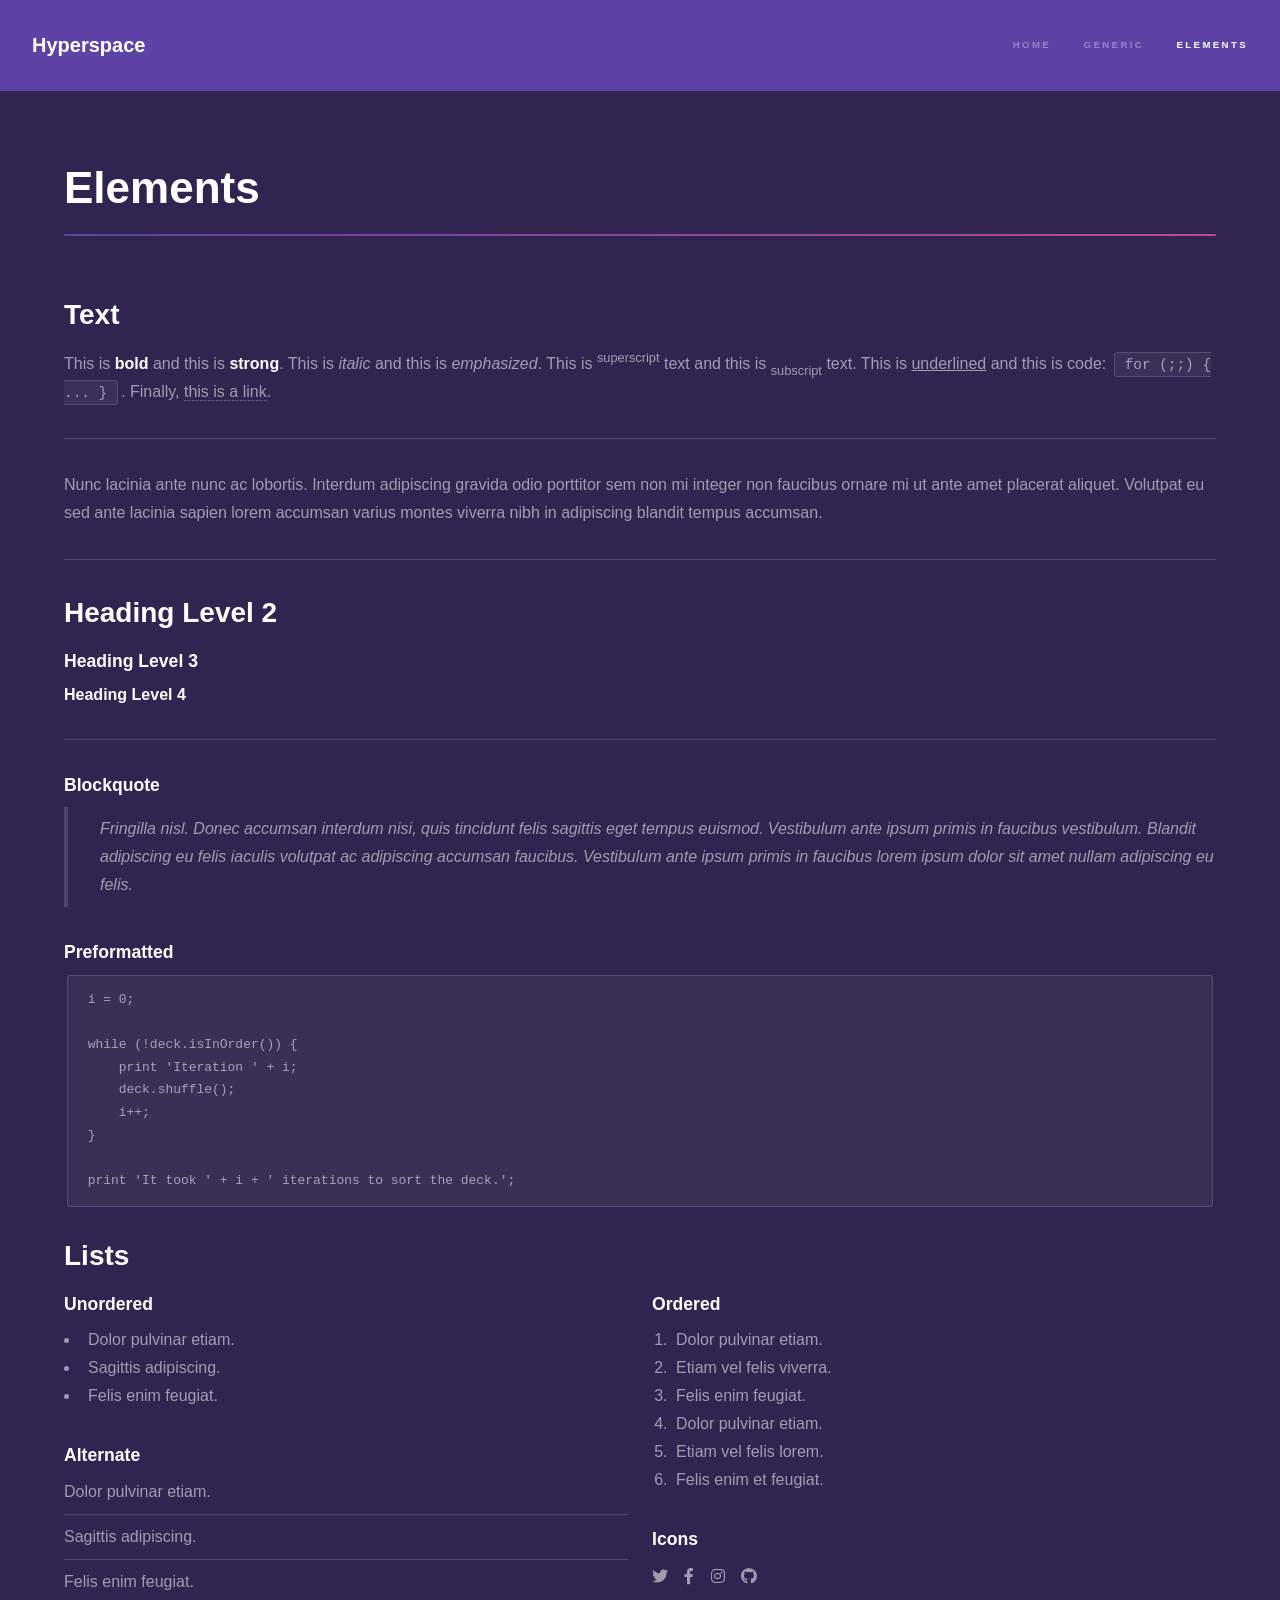
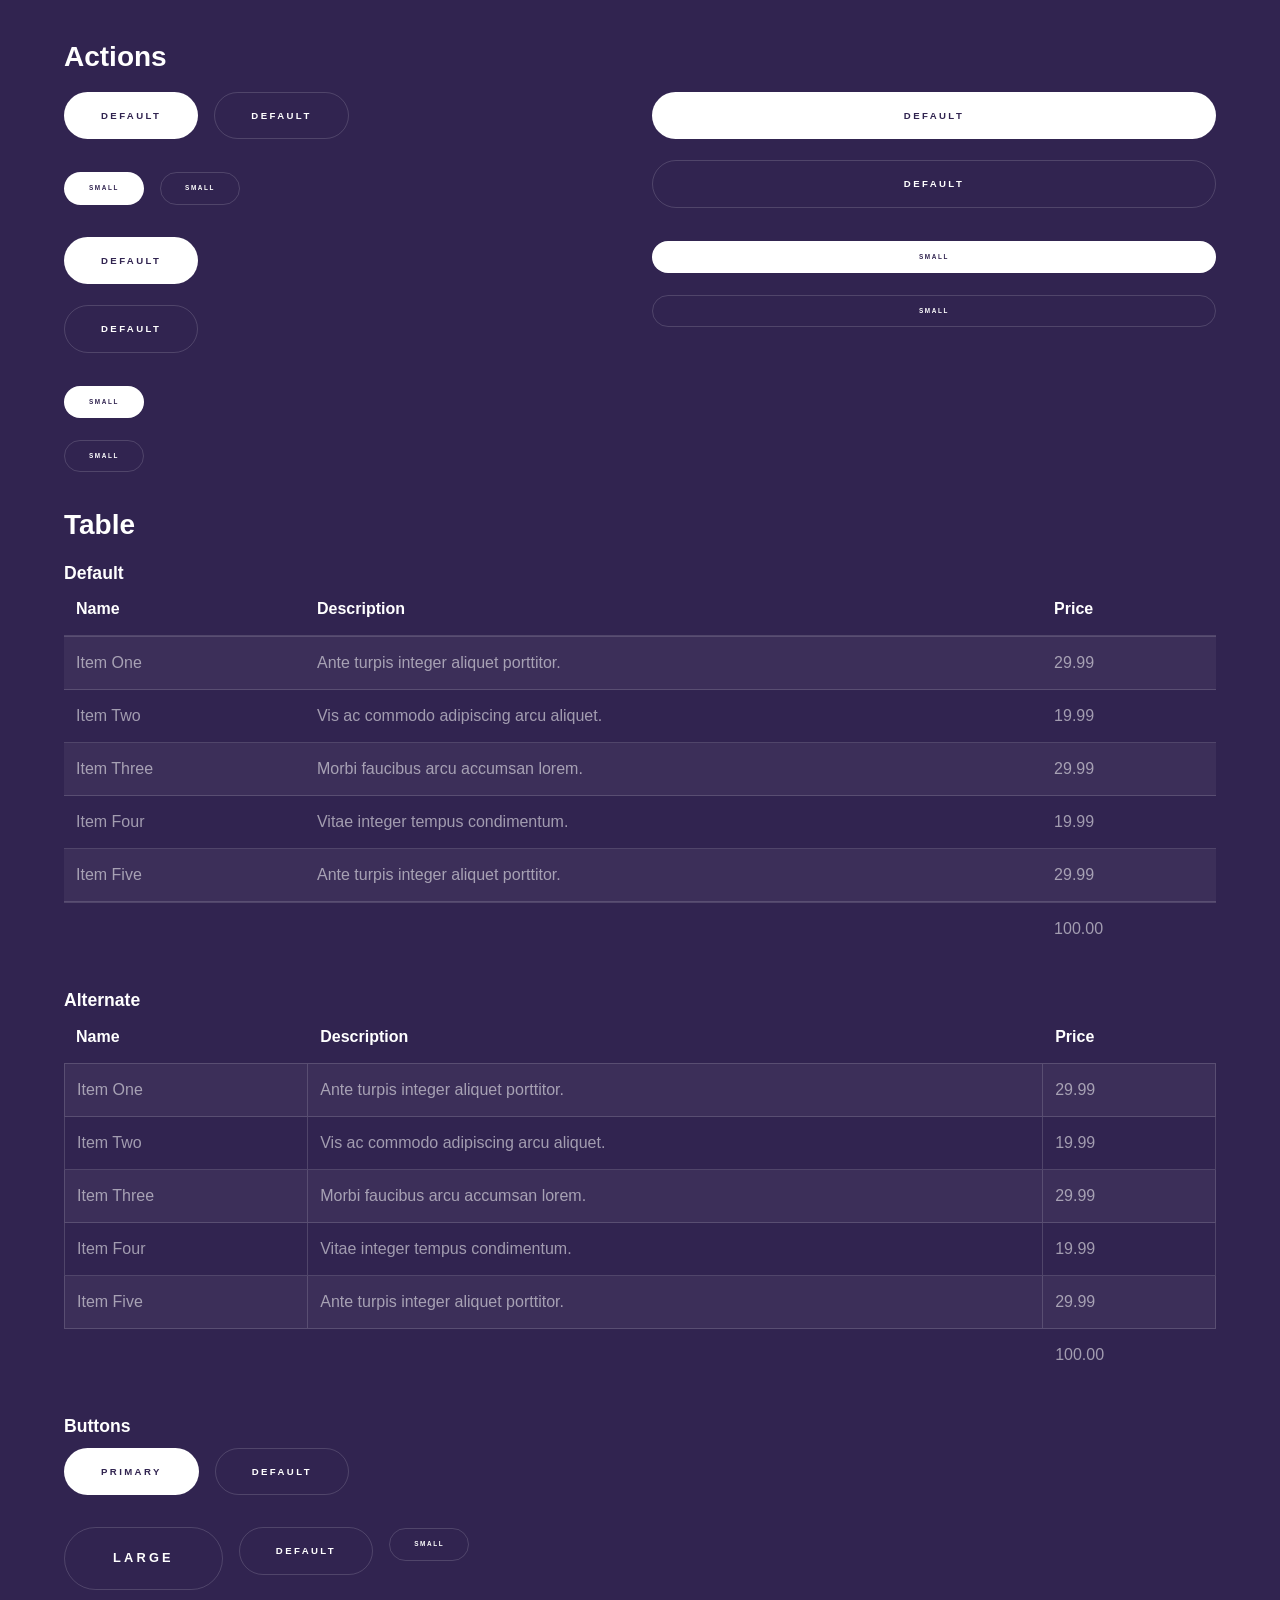
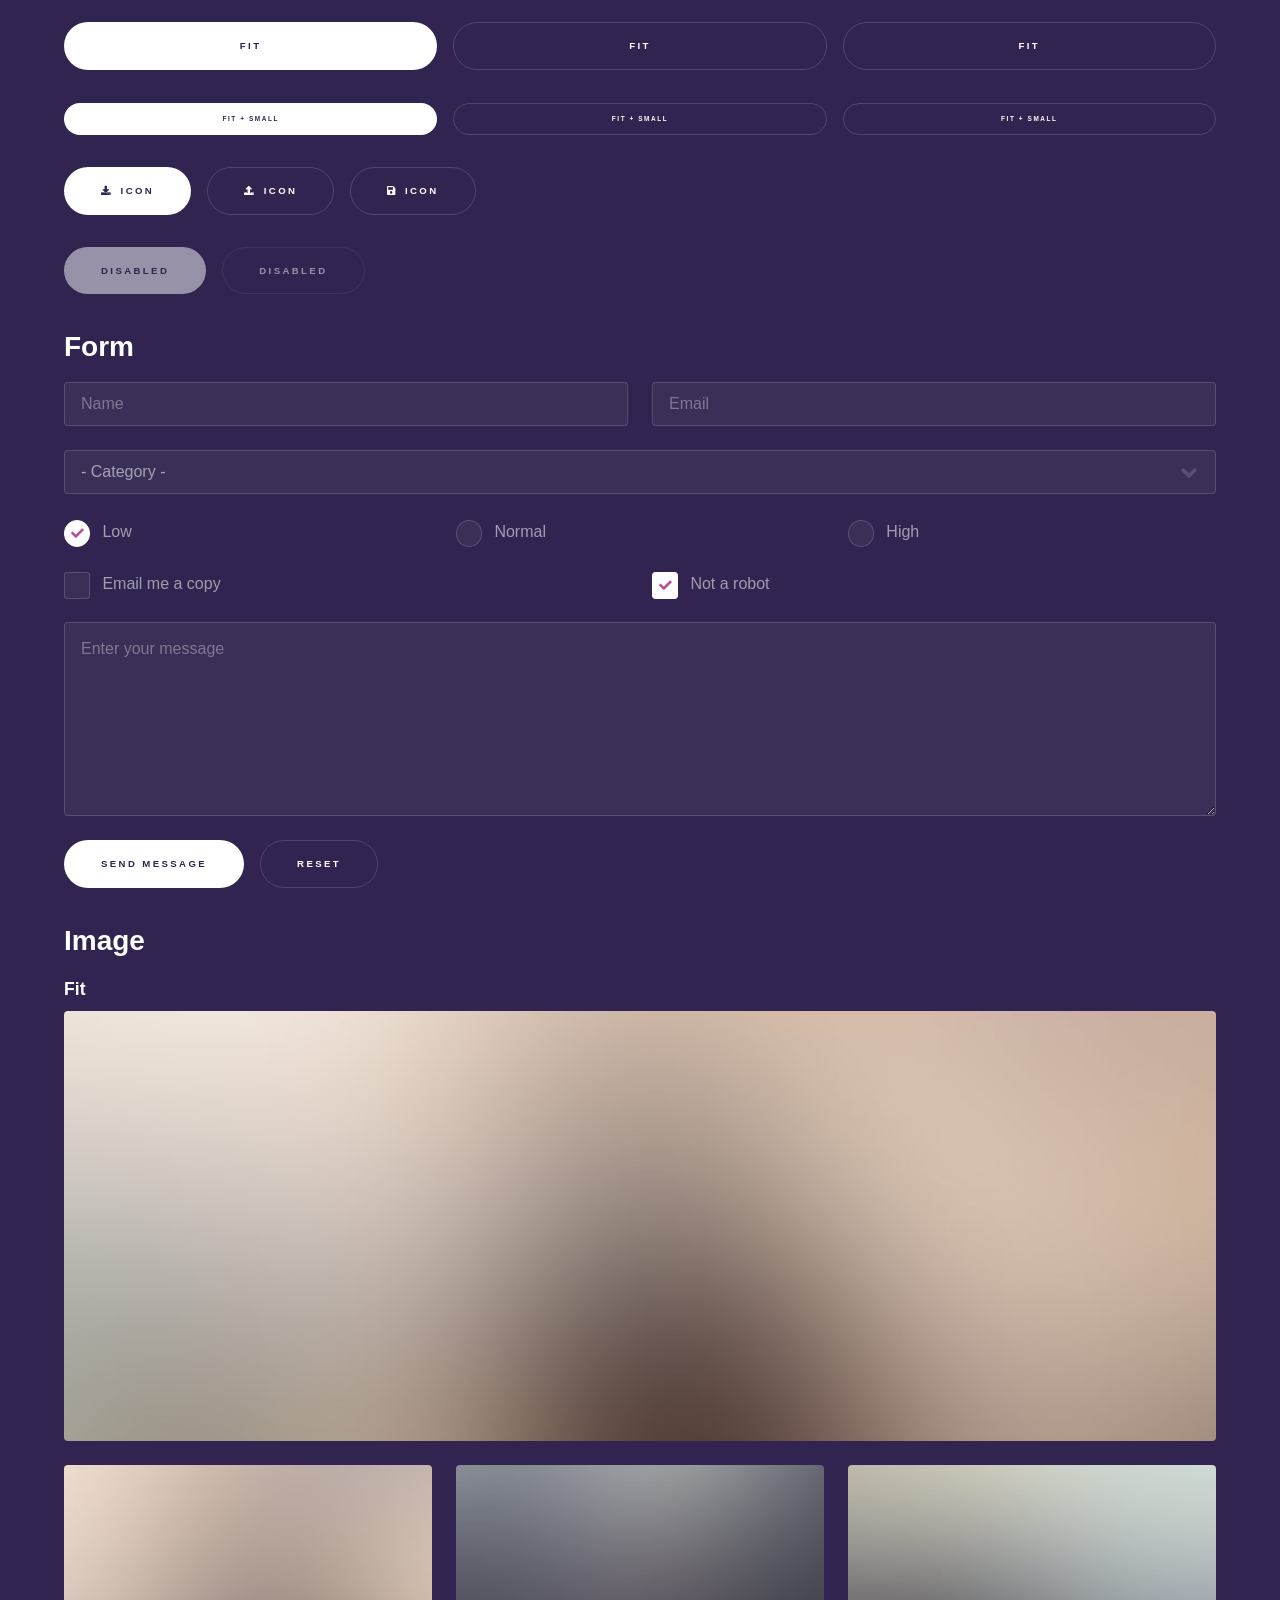
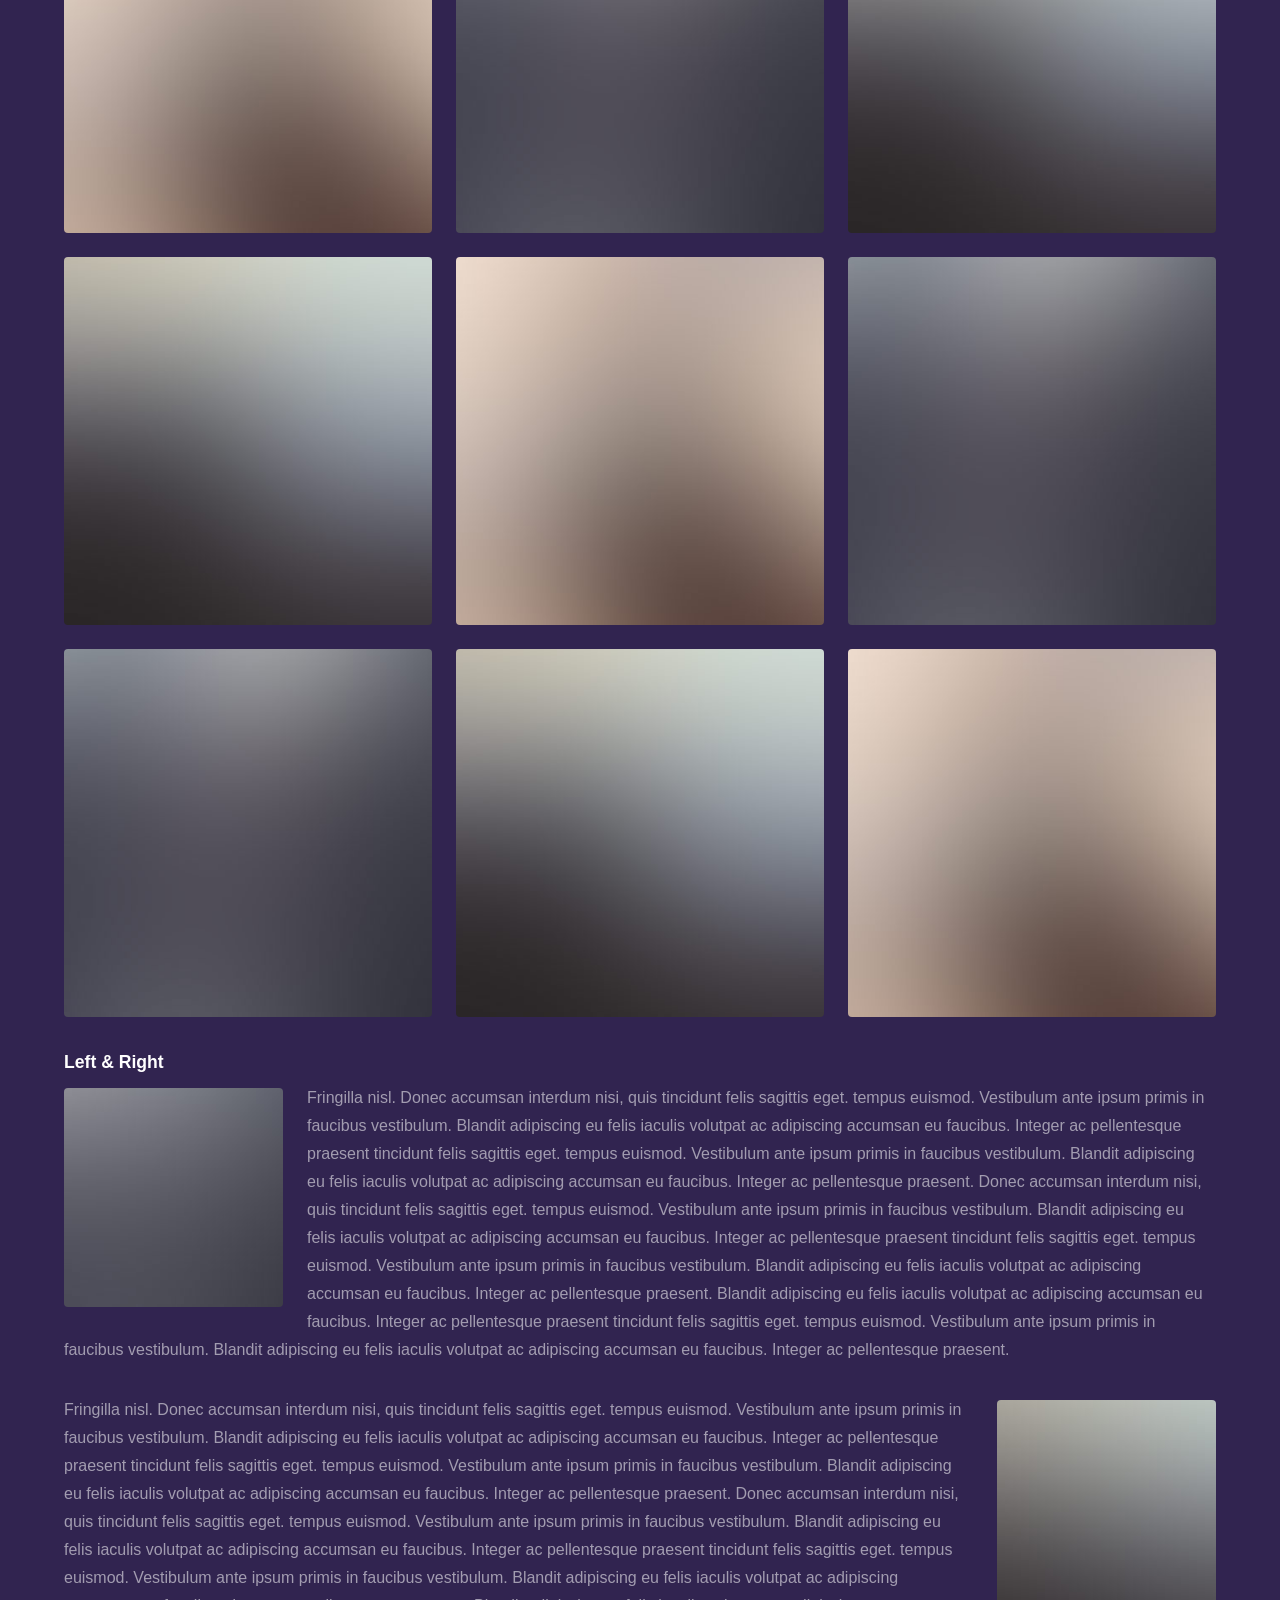
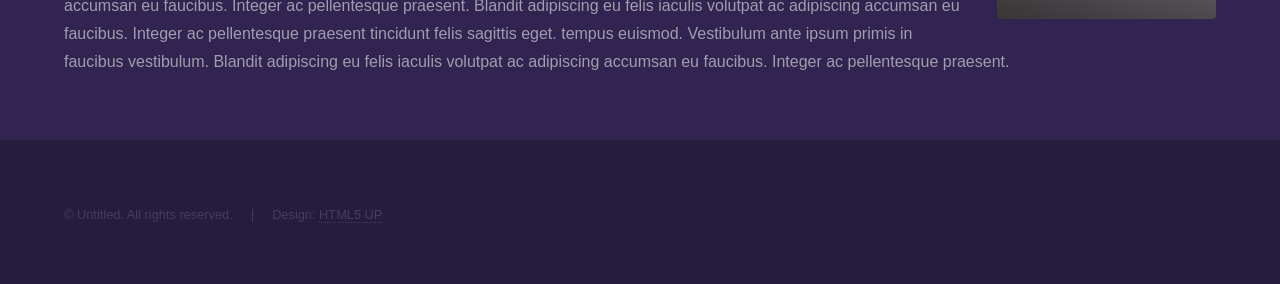
==== elements.html @ 4215b831 "using template" ====
<!DOCTYPE HTML>
<!--
	Hyperspace by HTML5 UP
	html5up.net | @ajlkn
	Free for personal and commercial use under the CCA 3.0 license (html5up.net/license)
-->
<html>
	<head>
		<title>Elements - Hyperspace by HTML5 UP</title>
		<meta charset="utf-8" />
		<meta name="viewport" content="width=device-width, initial-scale=1, user-scalable=no" />
		<link rel="stylesheet" href="assets/css/main.css" />
		<noscript><link rel="stylesheet" href="assets/css/noscript.css" /></noscript>
	</head>
	<body class="is-preload">

		<!-- Header -->
			<header id="header">
				<a href="index.html" class="title">Hyperspace</a>
				<nav>
					<ul>
						<li><a href="index.html">Home</a></li>
						<li><a href="generic.html">Generic</a></li>
						<li><a href="elements.html"  class="active">Elements</a></li>
					</ul>
				</nav>
			</header>

		<!-- Wrapper -->
			<div id="wrapper">

				<!-- Main -->
					<section id="main" class="wrapper">
						<div class="inner">
							<h1 class="major">Elements</h1>

							<!-- Text -->
								<section>
									<h2>Text</h2>
									<p>This is <b>bold</b> and this is <strong>strong</strong>. This is <i>italic</i> and this is <em>emphasized</em>.
									This is <sup>superscript</sup> text and this is <sub>subscript</sub> text.
									This is <u>underlined</u> and this is code: <code>for (;;) { ... }</code>. Finally, <a href="#">this is a link</a>.</p>
									<hr />
									<p>Nunc lacinia ante nunc ac lobortis. Interdum adipiscing gravida odio porttitor sem non mi integer non faucibus ornare mi ut ante amet placerat aliquet. Volutpat eu sed ante lacinia sapien lorem accumsan varius montes viverra nibh in adipiscing blandit tempus accumsan.</p>
									<hr />
									<h2>Heading Level 2</h2>
									<h3>Heading Level 3</h3>
									<h4>Heading Level 4</h4>
									<hr />
									<h3>Blockquote</h3>
									<blockquote>Fringilla nisl. Donec accumsan interdum nisi, quis tincidunt felis sagittis eget tempus euismod. Vestibulum ante ipsum primis in faucibus vestibulum. Blandit adipiscing eu felis iaculis volutpat ac adipiscing accumsan faucibus. Vestibulum ante ipsum primis in faucibus lorem ipsum dolor sit amet nullam adipiscing eu felis.</blockquote>
									<h3>Preformatted</h3>
									<pre><code>i = 0;

while (!deck.isInOrder()) {
    print 'Iteration ' + i;
    deck.shuffle();
    i++;
}

print 'It took ' + i + ' iterations to sort the deck.';</code></pre>
								</section>

							<!-- Lists -->
								<section>
									<h2>Lists</h2>
									<div class="row">
										<div class="col-6 col-12-medium">
											<h3>Unordered</h3>
											<ul>
												<li>Dolor pulvinar etiam.</li>
												<li>Sagittis adipiscing.</li>
												<li>Felis enim feugiat.</li>
											</ul>
											<h3>Alternate</h3>
											<ul class="alt">
												<li>Dolor pulvinar etiam.</li>
												<li>Sagittis adipiscing.</li>
												<li>Felis enim feugiat.</li>
											</ul>
										</div>
										<div class="col-6 col-12-medium">
											<h3>Ordered</h3>
											<ol>
												<li>Dolor pulvinar etiam.</li>
												<li>Etiam vel felis viverra.</li>
												<li>Felis enim feugiat.</li>
												<li>Dolor pulvinar etiam.</li>
												<li>Etiam vel felis lorem.</li>
												<li>Felis enim et feugiat.</li>
											</ol>
											<h3>Icons</h3>
											<ul class="icons">
												<li><a href="#" class="icon brands fa-twitter"><span class="label">Twitter</span></a></li>
												<li><a href="#" class="icon brands fa-facebook-f"><span class="label">Facebook</span></a></li>
												<li><a href="#" class="icon brands fa-instagram"><span class="label">Instagram</span></a></li>
												<li><a href="#" class="icon brands fa-github"><span class="label">Github</span></a></li>
											</ul>
										</div>
									</div>
									<h2>Actions</h2>
									<div class="row">
										<div class="col-6 col-12-medium">
											<ul class="actions">
												<li><a href="#" class="button primary">Default</a></li>
												<li><a href="#" class="button">Default</a></li>
											</ul>
											<ul class="actions small">
												<li><a href="#" class="button primary small">Small</a></li>
												<li><a href="#" class="button small">Small</a></li>
											</ul>
											<ul class="actions stacked">
												<li><a href="#" class="button primary">Default</a></li>
												<li><a href="#" class="button">Default</a></li>
											</ul>
											<ul class="actions stacked">
												<li><a href="#" class="button primary small">Small</a></li>
												<li><a href="#" class="button small">Small</a></li>
											</ul>
										</div>
										<div class="col-6 col-12-medium">
											<ul class="actions stacked">
												<li><a href="#" class="button primary fit">Default</a></li>
												<li><a href="#" class="button fit">Default</a></li>
											</ul>
											<ul class="actions stacked">
												<li><a href="#" class="button primary small fit">Small</a></li>
												<li><a href="#" class="button small fit">Small</a></li>
											</ul>
										</div>
									</div>
								</section>

							<!-- Table -->
								<section>
									<h2>Table</h2>
									<h3>Default</h3>
									<div class="table-wrapper">
										<table>
											<thead>
												<tr>
													<th>Name</th>
													<th>Description</th>
													<th>Price</th>
												</tr>
											</thead>
											<tbody>
												<tr>
													<td>Item One</td>
													<td>Ante turpis integer aliquet porttitor.</td>
													<td>29.99</td>
												</tr>
												<tr>
													<td>Item Two</td>
													<td>Vis ac commodo adipiscing arcu aliquet.</td>
													<td>19.99</td>
												</tr>
												<tr>
													<td>Item Three</td>
													<td> Morbi faucibus arcu accumsan lorem.</td>
													<td>29.99</td>
												</tr>
												<tr>
													<td>Item Four</td>
													<td>Vitae integer tempus condimentum.</td>
													<td>19.99</td>
												</tr>
												<tr>
													<td>Item Five</td>
													<td>Ante turpis integer aliquet porttitor.</td>
													<td>29.99</td>
												</tr>
											</tbody>
											<tfoot>
												<tr>
													<td colspan="2"></td>
													<td>100.00</td>
												</tr>
											</tfoot>
										</table>
									</div>

									<h3>Alternate</h3>
									<div class="table-wrapper">
										<table class="alt">
											<thead>
												<tr>
													<th>Name</th>
													<th>Description</th>
													<th>Price</th>
												</tr>
											</thead>
											<tbody>
												<tr>
													<td>Item One</td>
													<td>Ante turpis integer aliquet porttitor.</td>
													<td>29.99</td>
												</tr>
												<tr>
													<td>Item Two</td>
													<td>Vis ac commodo adipiscing arcu aliquet.</td>
													<td>19.99</td>
												</tr>
												<tr>
													<td>Item Three</td>
													<td> Morbi faucibus arcu accumsan lorem.</td>
													<td>29.99</td>
												</tr>
												<tr>
													<td>Item Four</td>
													<td>Vitae integer tempus condimentum.</td>
													<td>19.99</td>
												</tr>
												<tr>
													<td>Item Five</td>
													<td>Ante turpis integer aliquet porttitor.</td>
													<td>29.99</td>
												</tr>
											</tbody>
											<tfoot>
												<tr>
													<td colspan="2"></td>
													<td>100.00</td>
												</tr>
											</tfoot>
										</table>
									</div>
								</section>

							<!-- Buttons -->
								<section>
									<h3>Buttons</h3>
									<ul class="actions">
										<li><a href="#" class="button primary">Primary</a></li>
										<li><a href="#" class="button">Default</a></li>
									</ul>
									<ul class="actions">
										<li><a href="#" class="button large">Large</a></li>
										<li><a href="#" class="button">Default</a></li>
										<li><a href="#" class="button small">Small</a></li>
									</ul>
									<ul class="actions fit">
										<li><a href="#" class="button primary fit">Fit</a></li>
										<li><a href="#" class="button fit">Fit</a></li>
										<li><a href="#" class="button fit">Fit</a></li>
									</ul>
									<ul class="actions fit small">
										<li><a href="#" class="button primary fit small">Fit + Small</a></li>
										<li><a href="#" class="button fit small">Fit + Small</a></li>
										<li><a href="#" class="button fit small">Fit + Small</a></li>
									</ul>
									<ul class="actions">
										<li><a href="#" class="button primary icon solid fa-download">Icon</a></li>
										<li><a href="#" class="button icon solid fa-upload">Icon</a></li>
										<li><a href="#" class="button icon solid fa-save">Icon</a></li>
									</ul>
									<ul class="actions">
										<li><span class="button primary disabled">Disabled</span></li>
										<li><span class="button disabled">Disabled</span></li>
									</ul>
								</section>

							<!-- Form -->
								<section>
									<h2>Form</h2>
									<form method="post" action="#">
										<div class="row gtr-uniform">
											<div class="col-6 col-12-xsmall">
												<input type="text" name="demo-name" id="demo-name" value="" placeholder="Name" />
											</div>
											<div class="col-6 col-12-xsmall">
												<input type="email" name="demo-email" id="demo-email" value="" placeholder="Email" />
											</div>
											<div class="col-12">
												<select name="demo-category" id="demo-category">
													<option value="">- Category -</option>
													<option value="1">Manufacturing</option>
													<option value="1">Shipping</option>
													<option value="1">Administration</option>
													<option value="1">Human Resources</option>
												</select>
											</div>
											<div class="col-4 col-12-small">
												<input type="radio" id="demo-priority-low" name="demo-priority" checked>
												<label for="demo-priority-low">Low</label>
											</div>
											<div class="col-4 col-12-small">
												<input type="radio" id="demo-priority-normal" name="demo-priority">
												<label for="demo-priority-normal">Normal</label>
											</div>
											<div class="col-4 col-12-small">
												<input type="radio" id="demo-priority-high" name="demo-priority">
												<label for="demo-priority-high">High</label>
											</div>
											<div class="col-6 col-12-small">
												<input type="checkbox" id="demo-copy" name="demo-copy">
												<label for="demo-copy">Email me a copy</label>
											</div>
											<div class="col-6 col-12-small">
												<input type="checkbox" id="demo-human" name="demo-human" checked>
												<label for="demo-human">Not a robot</label>
											</div>
											<div class="col-12">
												<textarea name="demo-message" id="demo-message" placeholder="Enter your message" rows="6"></textarea>
											</div>
											<div class="col-12">
												<ul class="actions">
													<li><input type="submit" value="Send Message" class="primary" /></li>
													<li><input type="reset" value="Reset" /></li>
												</ul>
											</div>
										</div>
									</form>
								</section>

							<!-- Image -->
								<section>
									<h2>Image</h2>
									<h3>Fit</h3>
									<div class="box alt">
										<div class="row gtr-uniform">
											<div class="col-12"><span class="image fit"><img src="images/pic04.jpg" alt="" /></span></div>
											<div class="col-4"><span class="image fit"><img src="images/pic01.jpg" alt="" /></span></div>
											<div class="col-4"><span class="image fit"><img src="images/pic02.jpg" alt="" /></span></div>
											<div class="col-4"><span class="image fit"><img src="images/pic03.jpg" alt="" /></span></div>
											<div class="col-4"><span class="image fit"><img src="images/pic03.jpg" alt="" /></span></div>
											<div class="col-4"><span class="image fit"><img src="images/pic01.jpg" alt="" /></span></div>
											<div class="col-4"><span class="image fit"><img src="images/pic02.jpg" alt="" /></span></div>
											<div class="col-4"><span class="image fit"><img src="images/pic02.jpg" alt="" /></span></div>
											<div class="col-4"><span class="image fit"><img src="images/pic03.jpg" alt="" /></span></div>
											<div class="col-4"><span class="image fit"><img src="images/pic01.jpg" alt="" /></span></div>
										</div>
									</div>
									<h3>Left &amp; Right</h3>
									<p><span class="image left"><img src="images/pic05.jpg" alt="" /></span>Fringilla nisl. Donec accumsan interdum nisi, quis tincidunt felis sagittis eget. tempus euismod. Vestibulum ante ipsum primis in faucibus vestibulum. Blandit adipiscing eu felis iaculis volutpat ac adipiscing accumsan eu faucibus. Integer ac pellentesque praesent tincidunt felis sagittis eget. tempus euismod. Vestibulum ante ipsum primis in faucibus vestibulum. Blandit adipiscing eu felis iaculis volutpat ac adipiscing accumsan eu faucibus. Integer ac pellentesque praesent. Donec accumsan interdum nisi, quis tincidunt felis sagittis eget. tempus euismod. Vestibulum ante ipsum primis in faucibus vestibulum. Blandit adipiscing eu felis iaculis volutpat ac adipiscing accumsan eu faucibus. Integer ac pellentesque praesent tincidunt felis sagittis eget. tempus euismod. Vestibulum ante ipsum primis in faucibus vestibulum. Blandit adipiscing eu felis iaculis volutpat ac adipiscing accumsan eu faucibus. Integer ac pellentesque praesent. Blandit adipiscing eu felis iaculis volutpat ac adipiscing accumsan eu faucibus. Integer ac pellentesque praesent tincidunt felis sagittis eget. tempus euismod. Vestibulum ante ipsum primis in faucibus vestibulum. Blandit adipiscing eu felis iaculis volutpat ac adipiscing accumsan eu faucibus. Integer ac pellentesque praesent.</p>
									<p><span class="image right"><img src="images/pic06.jpg" alt="" /></span>Fringilla nisl. Donec accumsan interdum nisi, quis tincidunt felis sagittis eget. tempus euismod. Vestibulum ante ipsum primis in faucibus vestibulum. Blandit adipiscing eu felis iaculis volutpat ac adipiscing accumsan eu faucibus. Integer ac pellentesque praesent tincidunt felis sagittis eget. tempus euismod. Vestibulum ante ipsum primis in faucibus vestibulum. Blandit adipiscing eu felis iaculis volutpat ac adipiscing accumsan eu faucibus. Integer ac pellentesque praesent. Donec accumsan interdum nisi, quis tincidunt felis sagittis eget. tempus euismod. Vestibulum ante ipsum primis in faucibus vestibulum. Blandit adipiscing eu felis iaculis volutpat ac adipiscing accumsan eu faucibus. Integer ac pellentesque praesent tincidunt felis sagittis eget. tempus euismod. Vestibulum ante ipsum primis in faucibus vestibulum. Blandit adipiscing eu felis iaculis volutpat ac adipiscing accumsan eu faucibus. Integer ac pellentesque praesent. Blandit adipiscing eu felis iaculis volutpat ac adipiscing accumsan eu faucibus. Integer ac pellentesque praesent tincidunt felis sagittis eget. tempus euismod. Vestibulum ante ipsum primis in faucibus vestibulum. Blandit adipiscing eu felis iaculis volutpat ac adipiscing accumsan eu faucibus. Integer ac pellentesque praesent.</p>
								</section>

						</div>
					</section>

			</div>

		<!-- Footer -->
			<footer id="footer" class="wrapper alt">
				<div class="inner">
					<ul class="menu">
						<li>&copy; Untitled. All rights reserved.</li><li>Design: <a href="http://html5up.net">HTML5 UP</a></li>
					</ul>
				</div>
			</footer>

		<!-- Scripts -->
			<script src="assets/js/jquery.min.js"></script>
			<script src="assets/js/jquery.scrollex.min.js"></script>
			<script src="assets/js/jquery.scrolly.min.js"></script>
			<script src="assets/js/browser.min.js"></script>
			<script src="assets/js/breakpoints.min.js"></script>
			<script src="assets/js/util.js"></script>
			<script src="assets/js/main.js"></script>

	</body>
</html>
---- assets/css/main.css ----
@import url(fontawesome-all.min.css);

/*
	Hyperspace by HTML5 UP
	html5up.net | @ajlkn
	Free for personal and commercial use under the CCA 3.0 license (html5up.net/license)
*/

html, body, div, span, applet, object,
iframe, h1, h2, h3, h4, h5, h6, p, blockquote,
pre, a, abbr, acronym, address, big, cite,
code, del, dfn, em, img, ins, kbd, q, s, samp,
small, strike, strong, sub, sup, tt, var, b,
u, i, center, dl, dt, dd, ol, ul, li, fieldset,
form, label, legend, table, caption, tbody,
tfoot, thead, tr, th, td, article, aside,
canvas, details, embed, figure, figcaption,
footer, header, hgroup, menu, nav, output, ruby,
section, summary, time, mark, audio, video {
	margin: 0;
	padding: 0;
	border: 0;
	font-size: 100%;
	font: inherit;
	vertical-align: baseline;}

article, aside, details, figcaption, figure,
footer, header, hgroup, menu, nav, section {
	display: block;}

body {
	line-height: 1;
}

ol, ul {
	list-style: none;
}

blockquote, q {
	quotes: none;
}

	blockquote:before, blockquote:after, q:before, q:after {
		content: '';
		content: none;
	}

table {
	border-collapse: collapse;
	border-spacing: 0;
}

body {
	-webkit-text-size-adjust: none;
}

mark {
	background-color: transparent;
	color: inherit;
}

input::-moz-focus-inner {
	border: 0;
	padding: 0;
}

input, select, textarea {
	-moz-appearance: none;
	-webkit-appearance: none;
	-ms-appearance: none;
	appearance: none;
}

/* Basic */

	@-ms-viewport {
		width: device-width;
	}

	body {
		-ms-overflow-style: scrollbar;
	}

	@media screen and (max-width: 480px) {

		html, body {
			min-width: 320px;
		}

	}

	html {
		box-sizing: border-box;
	}

	*, *:before, *:after {
		box-sizing: inherit;
	}

	body {
		background: #312450;
	}

		body.is-preload *, body.is-preload *:before, body.is-preload *:after {
			-moz-animation: none !important;
			-webkit-animation: none !important;
			-ms-animation: none !important;
			animation: none !important;
			-moz-transition: none !important;
			-webkit-transition: none !important;
			-ms-transition: none !important;
			transition: none !important;
		}

/* Type */

	body, input, select, textarea {
		color: rgba(255, 255, 255, 0.55);
		font-family: Arial, Helvetica, sans-serif;
		font-size: 16.5pt;
		font-weight: normal;
		line-height: 1.75;
	}

		@media screen and (max-width: 1680px) {

			body, input, select, textarea {
				font-size: 13pt;
			}

		}

		@media screen and (max-width: 1280px) {

			body, input, select, textarea {
				font-size: 12pt;
			}

		}

		@media screen and (max-width: 360px) {

			body, input, select, textarea {
				font-size: 11pt;
			}

		}

	a {
		-moz-transition: color 0.2s ease, border-bottom-color 0.2s ease;
		-webkit-transition: color 0.2s ease, border-bottom-color 0.2s ease;
		-ms-transition: color 0.2s ease, border-bottom-color 0.2s ease;
		transition: color 0.2s ease, border-bottom-color 0.2s ease;
		border-bottom: dotted 1px rgba(255, 255, 255, 0.35);
		color: inherit;
		text-decoration: none;
	}

		a:hover {
			border-bottom-color: transparent;
			color: #ffffff;
		}

	strong, b {
		color: #ffffff;
		font-weight: bold;
	}

	em, i {
		font-style: italic;
	}

	p {
		margin: 0 0 2em 0;
	}

	h1, h2, h3, h4, h5, h6 {
		color: #ffffff;
		font-weight: bold;
		line-height: 1.5;
		margin: 0 0 0.5em 0;
	}

		h1 a, h2 a, h3 a, h4 a, h5 a, h6 a {
			color: inherit;
			text-decoration: none;
		}

	h1 {
		font-size: 2.75em;
	}

		h1.major {
			margin: 0 0 1.3em 0;
			position: relative;
			padding-bottom: 0.35em;
		}

			h1.major:after {
				background-image: -moz-linear-gradient(to right, #5e42a6, #b74e91);
				background-image: -webkit-linear-gradient(to right, #5e42a6, #b74e91);
				background-image: -ms-linear-gradient(to right, #5e42a6, #b74e91);
				background-image: linear-gradient(to right, #5e42a6, #b74e91);
				-moz-transition: max-width 0.2s ease;
				-webkit-transition: max-width 0.2s ease;
				-ms-transition: max-width 0.2s ease;
				transition: max-width 0.2s ease;
				border-radius: 0.2em;
				bottom: 0;
				content: '';
				height: 0.05em;
				position: absolute;
				right: 0;
				width: 100%;
			}

	h2 {
		font-size: 1.75em;
	}

	h3 {
		font-size: 1.1em;
	}

	h4 {
		font-size: 1em;
	}

	h5 {
		font-size: 0.8em;
	}

	h6 {
		font-size: 0.6em;
	}

	@media screen and (max-width: 736px) {

		h1 {
			font-size: 2em;
		}

		h2 {
			font-size: 1.25em;
		}

		h3 {
			font-size: 1em;
		}

		h4 {
			font-size: 0.8em;
		}

		h5 {
			font-size: 0.6em;
		}

		h6 {
			font-size: 0.6em;
		}

	}

	sub {
		font-size: 0.8em;
		position: relative;
		top: 0.5em;
	}

	sup {
		font-size: 0.8em;
		position: relative;
		top: -0.5em;
	}

	blockquote {
		border-left: solid 4px rgba(255, 255, 255, 0.15);
		font-style: italic;
		margin: 0 0 2em 0;
		padding: 0.5em 0 0.5em 2em;
	}

	code {
		background: rgba(255, 255, 255, 0.05);
		border-radius: 0.25em;
		border: solid 1px rgba(255, 255, 255, 0.15);
		font-family: "Courier New", monospace;
		font-size: 0.9em;
		margin: 0 0.25em;
		padding: 0.25em 0.65em;
	}

	pre {
		-webkit-overflow-scrolling: touch;
		font-family: "Courier New", monospace;
		font-size: 0.9em;
		margin: 0 0 2em 0;
	}

		pre code {
			display: block;
			line-height: 1.75em;
			padding: 1em 1.5em;
			overflow-x: auto;
		}

	hr {
		border: 0;
		border-bottom: solid 1px rgba(255, 255, 255, 0.15);
		margin: 2em 0;
	}

		hr.major {
			margin: 3em 0;
		}

	.align-left {
		text-align: left;
	}

	.align-center {
		text-align: center;
	}

	.align-right {
		text-align: right;
	}

/* Row */

	.row {
		display: flex;
		flex-wrap: wrap;
		box-sizing: border-box;
		align-items: stretch;
	}

		.row > * {
			box-sizing: border-box;
		}

		.row.gtr-uniform > * > :last-child {
			margin-bottom: 0;
		}

		.row.aln-left {
			justify-content: flex-start;
		}

		.row.aln-center {
			justify-content: center;
		}

		.row.aln-right {
			justify-content: flex-end;
		}

		.row.aln-top {
			align-items: flex-start;
		}

		.row.aln-middle {
			align-items: center;
		}

		.row.aln-bottom {
			align-items: flex-end;
		}

		.row > .imp {
			order: -1;
		}

		.row > .col-1 {
			width: 8.33333%;
		}

		.row > .off-1 {
			margin-left: 8.33333%;
		}

		.row > .col-2 {
			width: 16.66667%;
		}

		.row > .off-2 {
			margin-left: 16.66667%;
		}

		.row > .col-3 {
			width: 25%;
		}

		.row > .off-3 {
			margin-left: 25%;
		}

		.row > .col-4 {
			width: 33.33333%;
		}

		.row > .off-4 {
			margin-left: 33.33333%;
		}

		.row > .col-5 {
			width: 41.66667%;
		}

		.row > .off-5 {
			margin-left: 41.66667%;
		}

		.row > .col-6 {
			width: 50%;
		}

		.row > .off-6 {
			margin-left: 50%;
		}

		.row > .col-7 {
			width: 58.33333%;
		}

		.row > .off-7 {
			margin-left: 58.33333%;
		}

		.row > .col-8 {
			width: 66.66667%;
		}

		.row > .off-8 {
			margin-left: 66.66667%;
		}

		.row > .col-9 {
			width: 75%;
		}

		.row > .off-9 {
			margin-left: 75%;
		}

		.row > .col-10 {
			width: 83.33333%;
		}

		.row > .off-10 {
			margin-left: 83.33333%;
		}

		.row > .col-11 {
			width: 91.66667%;
		}

		.row > .off-11 {
			margin-left: 91.66667%;
		}

		.row > .col-12 {
			width: 100%;
		}

		.row > .off-12 {
			margin-left: 100%;
		}

		.row.gtr-0 {
			margin-top: 0;
			margin-left: 0em;
		}

			.row.gtr-0 > * {
				padding: 0 0 0 0em;
			}

			.row.gtr-0.gtr-uniform {
				margin-top: 0em;
			}

				.row.gtr-0.gtr-uniform > * {
					padding-top: 0em;
				}

		.row.gtr-25 {
			margin-top: 0;
			margin-left: -0.375em;
		}

			.row.gtr-25 > * {
				padding: 0 0 0 0.375em;
			}

			.row.gtr-25.gtr-uniform {
				margin-top: -0.375em;
			}

				.row.gtr-25.gtr-uniform > * {
					padding-top: 0.375em;
				}

		.row.gtr-50 {
			margin-top: 0;
			margin-left: -0.75em;
		}

			.row.gtr-50 > * {
				padding: 0 0 0 0.75em;
			}

			.row.gtr-50.gtr-uniform {
				margin-top: -0.75em;
			}

				.row.gtr-50.gtr-uniform > * {
					padding-top: 0.75em;
				}

		.row {
			margin-top: 0;
			margin-left: -1.5em;
		}

			.row > * {
				padding: 0 0 0 1.5em;
			}

			.row.gtr-uniform {
				margin-top: -1.5em;
			}

				.row.gtr-uniform > * {
					padding-top: 1.5em;
				}

		.row.gtr-150 {
			margin-top: 0;
			margin-left: -2.25em;
		}

			.row.gtr-150 > * {
				padding: 0 0 0 2.25em;
			}

			.row.gtr-150.gtr-uniform {
				margin-top: -2.25em;
			}

				.row.gtr-150.gtr-uniform > * {
					padding-top: 2.25em;
				}

		.row.gtr-200 {
			margin-top: 0;
			margin-left: -3em;
		}

			.row.gtr-200 > * {
				padding: 0 0 0 3em;
			}

			.row.gtr-200.gtr-uniform {
				margin-top: -3em;
			}

				.row.gtr-200.gtr-uniform > * {
					padding-top: 3em;
				}

		@media screen and (max-width: 1680px) {

			.row {
				display: flex;
				flex-wrap: wrap;
				box-sizing: border-box;
				align-items: stretch;
			}

				.row > * {
					box-sizing: border-box;
				}

				.row.gtr-uniform > * > :last-child {
					margin-bottom: 0;
				}

				.row.aln-left {
					justify-content: flex-start;
				}

				.row.aln-center {
					justify-content: center;
				}

				.row.aln-right {
					justify-content: flex-end;
				}

				.row.aln-top {
					align-items: flex-start;
				}

				.row.aln-middle {
					align-items: center;
				}

				.row.aln-bottom {
					align-items: flex-end;
				}

				.row > .imp-xlarge {
					order: -1;
				}

				.row > .col-1-xlarge {
					width: 8.33333%;
				}

				.row > .off-1-xlarge {
					margin-left: 8.33333%;
				}

				.row > .col-2-xlarge {
					width: 16.66667%;
				}

				.row > .off-2-xlarge {
					margin-left: 16.66667%;
				}

				.row > .col-3-xlarge {
					width: 25%;
				}

				.row > .off-3-xlarge {
					margin-left: 25%;
				}

				.row > .col-4-xlarge {
					width: 33.33333%;
				}

				.row > .off-4-xlarge {
					margin-left: 33.33333%;
				}

				.row > .col-5-xlarge {
					width: 41.66667%;
				}

				.row > .off-5-xlarge {
					margin-left: 41.66667%;
				}

				.row > .col-6-xlarge {
					width: 50%;
				}

				.row > .off-6-xlarge {
					margin-left: 50%;
				}

				.row > .col-7-xlarge {
					width: 58.33333%;
				}

				.row > .off-7-xlarge {
					margin-left: 58.33333%;
				}

				.row > .col-8-xlarge {
					width: 66.66667%;
				}

				.row > .off-8-xlarge {
					margin-left: 66.66667%;
				}

				.row > .col-9-xlarge {
					width: 75%;
				}

				.row > .off-9-xlarge {
					margin-left: 75%;
				}

				.row > .col-10-xlarge {
					width: 83.33333%;
				}

				.row > .off-10-xlarge {
					margin-left: 83.33333%;
				}

				.row > .col-11-xlarge {
					width: 91.66667%;
				}

				.row > .off-11-xlarge {
					margin-left: 91.66667%;
				}

				.row > .col-12-xlarge {
					width: 100%;
				}

				.row > .off-12-xlarge {
					margin-left: 100%;
				}

				.row.gtr-0 {
					margin-top: 0;
					margin-left: 0em;
				}

					.row.gtr-0 > * {
						padding: 0 0 0 0em;
					}

					.row.gtr-0.gtr-uniform {
						margin-top: 0em;
					}

						.row.gtr-0.gtr-uniform > * {
							padding-top: 0em;
						}

				.row.gtr-25 {
					margin-top: 0;
					margin-left: -0.375em;
				}

					.row.gtr-25 > * {
						padding: 0 0 0 0.375em;
					}

					.row.gtr-25.gtr-uniform {
						margin-top: -0.375em;
					}

						.row.gtr-25.gtr-uniform > * {
							padding-top: 0.375em;
						}

				.row.gtr-50 {
					margin-top: 0;
					margin-left: -0.75em;
				}

					.row.gtr-50 > * {
						padding: 0 0 0 0.75em;
					}

					.row.gtr-50.gtr-uniform {
						margin-top: -0.75em;
					}

						.row.gtr-50.gtr-uniform > * {
							padding-top: 0.75em;
						}

				.row {
					margin-top: 0;
					margin-left: -1.5em;
				}

					.row > * {
						padding: 0 0 0 1.5em;
					}

					.row.gtr-uniform {
						margin-top: -1.5em;
					}

						.row.gtr-uniform > * {
							padding-top: 1.5em;
						}

				.row.gtr-150 {
					margin-top: 0;
					margin-left: -2.25em;
				}

					.row.gtr-150 > * {
						padding: 0 0 0 2.25em;
					}

					.row.gtr-150.gtr-uniform {
						margin-top: -2.25em;
					}

						.row.gtr-150.gtr-uniform > * {
							padding-top: 2.25em;
						}

				.row.gtr-200 {
					margin-top: 0;
					margin-left: -3em;
				}

					.row.gtr-200 > * {
						padding: 0 0 0 3em;
					}

					.row.gtr-200.gtr-uniform {
						margin-top: -3em;
					}

						.row.gtr-200.gtr-uniform > * {
							padding-top: 3em;
						}

		}

		@media screen and (max-width: 1280px) {

			.row {
				display: flex;
				flex-wrap: wrap;
				box-sizing: border-box;
				align-items: stretch;
			}

				.row > * {
					box-sizing: border-box;
				}

				.row.gtr-uniform > * > :last-child {
					margin-bottom: 0;
				}

				.row.aln-left {
					justify-content: flex-start;
				}

				.row.aln-center {
					justify-content: center;
				}

				.row.aln-right {
					justify-content: flex-end;
				}

				.row.aln-top {
					align-items: flex-start;
				}

				.row.aln-middle {
					align-items: center;
				}

				.row.aln-bottom {
					align-items: flex-end;
				}

				.row > .imp-large {
					order: -1;
				}

				.row > .col-1-large {
					width: 8.33333%;
				}

				.row > .off-1-large {
					margin-left: 8.33333%;
				}

				.row > .col-2-large {
					width: 16.66667%;
				}

				.row > .off-2-large {
					margin-left: 16.66667%;
				}

				.row > .col-3-large {
					width: 25%;
				}

				.row > .off-3-large {
					margin-left: 25%;
				}

				.row > .col-4-large {
					width: 33.33333%;
				}

				.row > .off-4-large {
					margin-left: 33.33333%;
				}

				.row > .col-5-large {
					width: 41.66667%;
				}

				.row > .off-5-large {
					margin-left: 41.66667%;
				}

				.row > .col-6-large {
					width: 50%;
				}

				.row > .off-6-large {
					margin-left: 50%;
				}

				.row > .col-7-large {
					width: 58.33333%;
				}

				.row > .off-7-large {
					margin-left: 58.33333%;
				}

				.row > .col-8-large {
					width: 66.66667%;
				}

				.row > .off-8-large {
					margin-left: 66.66667%;
				}

				.row > .col-9-large {
					width: 75%;
				}

				.row > .off-9-large {
					margin-left: 75%;
				}

				.row > .col-10-large {
					width: 83.33333%;
				}

				.row > .off-10-large {
					margin-left: 83.33333%;
				}

				.row > .col-11-large {
					width: 91.66667%;
				}

				.row > .off-11-large {
					margin-left: 91.66667%;
				}

				.row > .col-12-large {
					width: 100%;
				}

				.row > .off-12-large {
					margin-left: 100%;
				}

				.row.gtr-0 {
					margin-top: 0;
					margin-left: 0em;
				}

					.row.gtr-0 > * {
						padding: 0 0 0 0em;
					}

					.row.gtr-0.gtr-uniform {
						margin-top: 0em;
					}

						.row.gtr-0.gtr-uniform > * {
							padding-top: 0em;
						}

				.row.gtr-25 {
					margin-top: 0;
					margin-left: -0.375em;
				}

					.row.gtr-25 > * {
						padding: 0 0 0 0.375em;
					}

					.row.gtr-25.gtr-uniform {
						margin-top: -0.375em;
					}

						.row.gtr-25.gtr-uniform > * {
							padding-top: 0.375em;
						}

				.row.gtr-50 {
					margin-top: 0;
					margin-left: -0.75em;
				}

					.row.gtr-50 > * {
						padding: 0 0 0 0.75em;
					}

					.row.gtr-50.gtr-uniform {
						margin-top: -0.75em;
					}

						.row.gtr-50.gtr-uniform > * {
							padding-top: 0.75em;
						}

				.row {
					margin-top: 0;
					margin-left: -1.5em;
				}

					.row > * {
						padding: 0 0 0 1.5em;
					}

					.row.gtr-uniform {
						margin-top: -1.5em;
					}

						.row.gtr-uniform > * {
							padding-top: 1.5em;
						}

				.row.gtr-150 {
					margin-top: 0;
					margin-left: -2.25em;
				}

					.row.gtr-150 > * {
						padding: 0 0 0 2.25em;
					}

					.row.gtr-150.gtr-uniform {
						margin-top: -2.25em;
					}

						.row.gtr-150.gtr-uniform > * {
							padding-top: 2.25em;
						}

				.row.gtr-200 {
					margin-top: 0;
					margin-left: -3em;
				}

					.row.gtr-200 > * {
						padding: 0 0 0 3em;
					}

					.row.gtr-200.gtr-uniform {
						margin-top: -3em;
					}

						.row.gtr-200.gtr-uniform > * {
							padding-top: 3em;
						}

		}

		@media screen and (max-width: 980px) {

			.row {
				display: flex;
				flex-wrap: wrap;
				box-sizing: border-box;
				align-items: stretch;
			}

				.row > * {
					box-sizing: border-box;
				}

				.row.gtr-uniform > * > :last-child {
					margin-bottom: 0;
				}

				.row.aln-left {
					justify-content: flex-start;
				}

				.row.aln-center {
					justify-content: center;
				}

				.row.aln-right {
					justify-content: flex-end;
				}

				.row.aln-top {
					align-items: flex-start;
				}

				.row.aln-middle {
					align-items: center;
				}

				.row.aln-bottom {
					align-items: flex-end;
				}

				.row > .imp-medium {
					order: -1;
				}

				.row > .col-1-medium {
					width: 8.33333%;
				}

				.row > .off-1-medium {
					margin-left: 8.33333%;
				}

				.row > .col-2-medium {
					width: 16.66667%;
				}

				.row > .off-2-medium {
					margin-left: 16.66667%;
				}

				.row > .col-3-medium {
					width: 25%;
				}

				.row > .off-3-medium {
					margin-left: 25%;
				}

				.row > .col-4-medium {
					width: 33.33333%;
				}

				.row > .off-4-medium {
					margin-left: 33.33333%;
				}

				.row > .col-5-medium {
					width: 41.66667%;
				}

				.row > .off-5-medium {
					margin-left: 41.66667%;
				}

				.row > .col-6-medium {
					width: 50%;
				}

				.row > .off-6-medium {
					margin-left: 50%;
				}

				.row > .col-7-medium {
					width: 58.33333%;
				}

				.row > .off-7-medium {
					margin-left: 58.33333%;
				}

				.row > .col-8-medium {
					width: 66.66667%;
				}

				.row > .off-8-medium {
					margin-left: 66.66667%;
				}

				.row > .col-9-medium {
					width: 75%;
				}

				.row > .off-9-medium {
					margin-left: 75%;
				}

				.row > .col-10-medium {
					width: 83.33333%;
				}

				.row > .off-10-medium {
					margin-left: 83.33333%;
				}

				.row > .col-11-medium {
					width: 91.66667%;
				}

				.row > .off-11-medium {
					margin-left: 91.66667%;
				}

				.row > .col-12-medium {
					width: 100%;
				}

				.row > .off-12-medium {
					margin-left: 100%;
				}

				.row.gtr-0 {
					margin-top: 0;
					margin-left: 0em;
				}

					.row.gtr-0 > * {
						padding: 0 0 0 0em;
					}

					.row.gtr-0.gtr-uniform {
						margin-top: 0em;
					}

						.row.gtr-0.gtr-uniform > * {
							padding-top: 0em;
						}

				.row.gtr-25 {
					margin-top: 0;
					margin-left: -0.375em;
				}

					.row.gtr-25 > * {
						padding: 0 0 0 0.375em;
					}

					.row.gtr-25.gtr-uniform {
						margin-top: -0.375em;
					}

						.row.gtr-25.gtr-uniform > * {
							padding-top: 0.375em;
						}

				.row.gtr-50 {
					margin-top: 0;
					margin-left: -0.75em;
				}

					.row.gtr-50 > * {
						padding: 0 0 0 0.75em;
					}

					.row.gtr-50.gtr-uniform {
						margin-top: -0.75em;
					}

						.row.gtr-50.gtr-uniform > * {
							padding-top: 0.75em;
						}

				.row {
					margin-top: 0;
					margin-left: -1.5em;
				}

					.row > * {
						padding: 0 0 0 1.5em;
					}

					.row.gtr-uniform {
						margin-top: -1.5em;
					}

						.row.gtr-uniform > * {
							padding-top: 1.5em;
						}

				.row.gtr-150 {
					margin-top: 0;
					margin-left: -2.25em;
				}

					.row.gtr-150 > * {
						padding: 0 0 0 2.25em;
					}

					.row.gtr-150.gtr-uniform {
						margin-top: -2.25em;
					}

						.row.gtr-150.gtr-uniform > * {
							padding-top: 2.25em;
						}

				.row.gtr-200 {
					margin-top: 0;
					margin-left: -3em;
				}

					.row.gtr-200 > * {
						padding: 0 0 0 3em;
					}

					.row.gtr-200.gtr-uniform {
						margin-top: -3em;
					}

						.row.gtr-200.gtr-uniform > * {
							padding-top: 3em;
						}

		}

		@media screen and (max-width: 736px) {

			.row {
				display: flex;
				flex-wrap: wrap;
				box-sizing: border-box;
				align-items: stretch;
			}

				.row > * {
					box-sizing: border-box;
				}

				.row.gtr-uniform > * > :last-child {
					margin-bottom: 0;
				}

				.row.aln-left {
					justify-content: flex-start;
				}

				.row.aln-center {
					justify-content: center;
				}

				.row.aln-right {
					justify-content: flex-end;
				}

				.row.aln-top {
					align-items: flex-start;
				}

				.row.aln-middle {
					align-items: center;
				}

				.row.aln-bottom {
					align-items: flex-end;
				}

				.row > .imp-small {
					order: -1;
				}

				.row > .col-1-small {
					width: 8.33333%;
				}

				.row > .off-1-small {
					margin-left: 8.33333%;
				}

				.row > .col-2-small {
					width: 16.66667%;
				}

				.row > .off-2-small {
					margin-left: 16.66667%;
				}

				.row > .col-3-small {
					width: 25%;
				}

				.row > .off-3-small {
					margin-left: 25%;
				}

				.row > .col-4-small {
					width: 33.33333%;
				}

				.row > .off-4-small {
					margin-left: 33.33333%;
				}

				.row > .col-5-small {
					width: 41.66667%;
				}

				.row > .off-5-small {
					margin-left: 41.66667%;
				}

				.row > .col-6-small {
					width: 50%;
				}

				.row > .off-6-small {
					margin-left: 50%;
				}

				.row > .col-7-small {
					width: 58.33333%;
				}

				.row > .off-7-small {
					margin-left: 58.33333%;
				}

				.row > .col-8-small {
					width: 66.66667%;
				}

				.row > .off-8-small {
					margin-left: 66.66667%;
				}

				.row > .col-9-small {
					width: 75%;
				}

				.row > .off-9-small {
					margin-left: 75%;
				}

				.row > .col-10-small {
					width: 83.33333%;
				}

				.row > .off-10-small {
					margin-left: 83.33333%;
				}

				.row > .col-11-small {
					width: 91.66667%;
				}

				.row > .off-11-small {
					margin-left: 91.66667%;
				}

				.row > .col-12-small {
					width: 100%;
				}

				.row > .off-12-small {
					margin-left: 100%;
				}

				.row.gtr-0 {
					margin-top: 0;
					margin-left: 0em;
				}

					.row.gtr-0 > * {
						padding: 0 0 0 0em;
					}

					.row.gtr-0.gtr-uniform {
						margin-top: 0em;
					}

						.row.gtr-0.gtr-uniform > * {
							padding-top: 0em;
						}

				.row.gtr-25 {
					margin-top: 0;
					margin-left: -0.375em;
				}

					.row.gtr-25 > * {
						padding: 0 0 0 0.375em;
					}

					.row.gtr-25.gtr-uniform {
						margin-top: -0.375em;
					}

						.row.gtr-25.gtr-uniform > * {
							padding-top: 0.375em;
						}

				.row.gtr-50 {
					margin-top: 0;
					margin-left: -0.75em;
				}

					.row.gtr-50 > * {
						padding: 0 0 0 0.75em;
					}

					.row.gtr-50.gtr-uniform {
						margin-top: -0.75em;
					}

						.row.gtr-50.gtr-uniform > * {
							padding-top: 0.75em;
						}

				.row {
					margin-top: 0;
					margin-left: -1.5em;
				}

					.row > * {
						padding: 0 0 0 1.5em;
					}

					.row.gtr-uniform {
						margin-top: -1.5em;
					}

						.row.gtr-uniform > * {
							padding-top: 1.5em;
						}

				.row.gtr-150 {
					margin-top: 0;
					margin-left: -2.25em;
				}

					.row.gtr-150 > * {
						padding: 0 0 0 2.25em;
					}

					.row.gtr-150.gtr-uniform {
						margin-top: -2.25em;
					}

						.row.gtr-150.gtr-uniform > * {
							padding-top: 2.25em;
						}

				.row.gtr-200 {
					margin-top: 0;
					margin-left: -3em;
				}

					.row.gtr-200 > * {
						padding: 0 0 0 3em;
					}

					.row.gtr-200.gtr-uniform {
						margin-top: -3em;
					}

						.row.gtr-200.gtr-uniform > * {
							padding-top: 3em;
						}

		}

		@media screen and (max-width: 480px) {

			.row {
				display: flex;
				flex-wrap: wrap;
				box-sizing: border-box;
				align-items: stretch;
			}

				.row > * {
					box-sizing: border-box;
				}

				.row.gtr-uniform > * > :last-child {
					margin-bottom: 0;
				}

				.row.aln-left {
					justify-content: flex-start;
				}

				.row.aln-center {
					justify-content: center;
				}

				.row.aln-right {
					justify-content: flex-end;
				}

				.row.aln-top {
					align-items: flex-start;
				}

				.row.aln-middle {
					align-items: center;
				}

				.row.aln-bottom {
					align-items: flex-end;
				}

				.row > .imp-xsmall {
					order: -1;
				}

				.row > .col-1-xsmall {
					width: 8.33333%;
				}

				.row > .off-1-xsmall {
					margin-left: 8.33333%;
				}

				.row > .col-2-xsmall {
					width: 16.66667%;
				}

				.row > .off-2-xsmall {
					margin-left: 16.66667%;
				}

				.row > .col-3-xsmall {
					width: 25%;
				}

				.row > .off-3-xsmall {
					margin-left: 25%;
				}

				.row > .col-4-xsmall {
					width: 33.33333%;
				}

				.row > .off-4-xsmall {
					margin-left: 33.33333%;
				}

				.row > .col-5-xsmall {
					width: 41.66667%;
				}

				.row > .off-5-xsmall {
					margin-left: 41.66667%;
				}

				.row > .col-6-xsmall {
					width: 50%;
				}

				.row > .off-6-xsmall {
					margin-left: 50%;
				}

				.row > .col-7-xsmall {
					width: 58.33333%;
				}

				.row > .off-7-xsmall {
					margin-left: 58.33333%;
				}

				.row > .col-8-xsmall {
					width: 66.66667%;
				}

				.row > .off-8-xsmall {
					margin-left: 66.66667%;
				}

				.row > .col-9-xsmall {
					width: 75%;
				}

				.row > .off-9-xsmall {
					margin-left: 75%;
				}

				.row > .col-10-xsmall {
					width: 83.33333%;
				}

				.row > .off-10-xsmall {
					margin-left: 83.33333%;
				}

				.row > .col-11-xsmall {
					width: 91.66667%;
				}

				.row > .off-11-xsmall {
					margin-left: 91.66667%;
				}

				.row > .col-12-xsmall {
					width: 100%;
				}

				.row > .off-12-xsmall {
					margin-left: 100%;
				}

				.row.gtr-0 {
					margin-top: 0;
					margin-left: 0em;
				}

					.row.gtr-0 > * {
						padding: 0 0 0 0em;
					}

					.row.gtr-0.gtr-uniform {
						margin-top: 0em;
					}

						.row.gtr-0.gtr-uniform > * {
							padding-top: 0em;
						}

				.row.gtr-25 {
					margin-top: 0;
					margin-left: -0.375em;
				}

					.row.gtr-25 > * {
						padding: 0 0 0 0.375em;
					}

					.row.gtr-25.gtr-uniform {
						margin-top: -0.375em;
					}

						.row.gtr-25.gtr-uniform > * {
							padding-top: 0.375em;
						}

				.row.gtr-50 {
					margin-top: 0;
					margin-left: -0.75em;
				}

					.row.gtr-50 > * {
						padding: 0 0 0 0.75em;
					}

					.row.gtr-50.gtr-uniform {
						margin-top: -0.75em;
					}

						.row.gtr-50.gtr-uniform > * {
							padding-top: 0.75em;
						}

				.row {
					margin-top: 0;
					margin-left: -1.5em;
				}

					.row > * {
						padding: 0 0 0 1.5em;
					}

					.row.gtr-uniform {
						margin-top: -1.5em;
					}

						.row.gtr-uniform > * {
							padding-top: 1.5em;
						}

				.row.gtr-150 {
					margin-top: 0;
					margin-left: -2.25em;
				}

					.row.gtr-150 > * {
						padding: 0 0 0 2.25em;
					}

					.row.gtr-150.gtr-uniform {
						margin-top: -2.25em;
					}

						.row.gtr-150.gtr-uniform > * {
							padding-top: 2.25em;
						}

				.row.gtr-200 {
					margin-top: 0;
					margin-left: -3em;
				}

					.row.gtr-200 > * {
						padding: 0 0 0 3em;
					}

					.row.gtr-200.gtr-uniform {
						margin-top: -3em;
					}

						.row.gtr-200.gtr-uniform > * {
							padding-top: 3em;
						}

		}

/* Box */

	.box {
		border-radius: 0.25em;
		border: solid 1px rgba(255, 255, 255, 0.15);
		margin-bottom: 2em;
		padding: 1.5em;
	}

		.box > :last-child,
		.box > :last-child > :last-child,
		.box > :last-child > :last-child > :last-child {
			margin-bottom: 0;
		}

		.box.alt {
			border: 0;
			border-radius: 0;
			padding: 0;
		}

/* Button */

	input[type="submit"],
	input[type="reset"],
	input[type="button"],
	button,
	.button {
		-moz-appearance: none;
		-webkit-appearance: none;
		-ms-appearance: none;
		appearance: none;
		-moz-transition: border-color 0.2s ease;
		-webkit-transition: border-color 0.2s ease;
		-ms-transition: border-color 0.2s ease;
		transition: border-color 0.2s ease;
		background-color: transparent;
		border: solid 1px !important;
		border-color: rgba(255, 255, 255, 0.15) !important;
		border-radius: 3em;
		color: #ffffff !important;
		cursor: pointer;
		display: inline-block;
		font-size: 0.6em;
		font-weight: bold;
		height: calc(4.75em + 2px);
		letter-spacing: 0.25em;
		line-height: 4.75em;
		outline: 0;
		padding: 0 3.75em;
		position: relative;
		text-align: center;
		text-decoration: none;
		text-transform: uppercase;
		white-space: nowrap;
	}

		input[type="submit"]:after,
		input[type="reset"]:after,
		input[type="button"]:after,
		button:after,
		.button:after {
			-moz-transform: scale(0.25);
			-webkit-transform: scale(0.25);
			-ms-transform: scale(0.25);
			transform: scale(0.25);
			pointer-events: none;
			-moz-transition: opacity 0.2s ease, -moz-transform 0.2s ease;
			-webkit-transition: opacity 0.2s ease, -webkit-transform 0.2s ease;
			-ms-transition: opacity 0.2s ease, -ms-transform 0.2s ease;
			transition: opacity 0.2s ease, transform 0.2s ease;
			background: #ffffff;
			border-radius: 3em;
			content: '';
			height: 100%;
			left: 0;
			opacity: 0;
			position: absolute;
			top: 0;
			width: 100%;
		}

		input[type="submit"].icon:before,
		input[type="reset"].icon:before,
		input[type="button"].icon:before,
		button.icon:before,
		.button.icon:before {
			margin-right: 0.75em;
		}

		input[type="submit"].fit,
		input[type="reset"].fit,
		input[type="button"].fit,
		button.fit,
		.button.fit {
			width: 100%;
		}

		input[type="submit"].small,
		input[type="reset"].small,
		input[type="button"].small,
		button.small,
		.button.small {
			font-size: 0.4em;
		}

		input[type="submit"].large,
		input[type="reset"].large,
		input[type="button"].large,
		button.large,
		.button.large {
			font-size: 0.8em;
		}

		input[type="submit"].primary,
		input[type="reset"].primary,
		input[type="button"].primary,
		button.primary,
		.button.primary {
			background-color: #ffffff;
			color: #312450 !important;
		}

			input[type="submit"].primary:after,
			input[type="reset"].primary:after,
			input[type="button"].primary:after,
			button.primary:after,
			.button.primary:after {
				display: none;
			}

		input[type="submit"].disabled, input[type="submit"]:disabled,
		input[type="reset"].disabled,
		input[type="reset"]:disabled,
		input[type="button"].disabled,
		input[type="button"]:disabled,
		button.disabled,
		button:disabled,
		.button.disabled,
		.button:disabled {
			cursor: default;
			opacity: 0.5;
			pointer-events: none;
		}

		input[type="submit"]:hover,
		input[type="reset"]:hover,
		input[type="button"]:hover,
		button:hover,
		.button:hover {
			border-color: rgba(255, 255, 255, 0.55) !important;
		}

			input[type="submit"]:hover:after,
			input[type="reset"]:hover:after,
			input[type="button"]:hover:after,
			button:hover:after,
			.button:hover:after {
				opacity: 0.05;
				-moz-transform: scale(1);
				-webkit-transform: scale(1);
				-ms-transform: scale(1);
				transform: scale(1);
			}

			input[type="submit"]:hover:active,
			input[type="reset"]:hover:active,
			input[type="button"]:hover:active,
			button:hover:active,
			.button:hover:active {
				border-color: #ffffff !important;
			}

				input[type="submit"]:hover:active:after,
				input[type="reset"]:hover:active:after,
				input[type="button"]:hover:active:after,
				button:hover:active:after,
				.button:hover:active:after {
					opacity: 0.1;
				}

/* Features */

	.features {
		display: -moz-flex;
		display: -webkit-flex;
		display: -ms-flex;
		display: flex;
		-moz-flex-wrap: wrap;
		-webkit-flex-wrap: wrap;
		-ms-flex-wrap: wrap;
		flex-wrap: wrap;
		border-radius: 0.25em;
		border: solid 1px rgba(255, 255, 255, 0.15);
		background: rgba(255, 255, 255, 0.05);
		margin: 0 0 2em 0;
	}

		.features section {
			padding: 3.5em 3em 1em 7em ;
			width: 50%;
			border-top: solid 1px rgba(255, 255, 255, 0.15);
			position: relative;
		}

			.features section:nth-child(-n + 2) {
				border-top-width: 0;
			}

			.features section:nth-child(2n) {
				border-left: solid 1px rgba(255, 255, 255, 0.15);
			}

			.features section .icon {
				-moz-transition: opacity 0.5s ease, -moz-transform 0.5s ease;
				-webkit-transition: opacity 0.5s ease, -webkit-transform 0.5s ease;
				-ms-transition: opacity 0.5s ease, -ms-transform 0.5s ease;
				transition: opacity 0.5s ease, transform 0.5s ease;
				-moz-transition-delay: 1s;
				-webkit-transition-delay: 1s;
				-ms-transition-delay: 1s;
				transition-delay: 1s;
				-moz-transform: scale(1);
				-webkit-transform: scale(1);
				-ms-transform: scale(1);
				transform: scale(1);
				position: absolute;
				left: 3em;
				top: 3em;
				opacity: 1;
			}

			.features section:nth-child(1) .icon {
				-moz-transition-delay: 0.15s;
				-webkit-transition-delay: 0.15s;
				-ms-transition-delay: 0.15s;
				transition-delay: 0.15s;
			}

			.features section:nth-child(2) .icon {
				-moz-transition-delay: 0.3s;
				-webkit-transition-delay: 0.3s;
				-ms-transition-delay: 0.3s;
				transition-delay: 0.3s;
			}

			.features section:nth-child(3) .icon {
				-moz-transition-delay: 0.45s;
				-webkit-transition-delay: 0.45s;
				-ms-transition-delay: 0.45s;
				transition-delay: 0.45s;
			}

			.features section:nth-child(4) .icon {
				-moz-transition-delay: 0.6s;
				-webkit-transition-delay: 0.6s;
				-ms-transition-delay: 0.6s;
				transition-delay: 0.6s;
			}

			.features section:nth-child(5) .icon {
				-moz-transition-delay: 0.75s;
				-webkit-transition-delay: 0.75s;
				-ms-transition-delay: 0.75s;
				transition-delay: 0.75s;
			}

			.features section:nth-child(6) .icon {
				-moz-transition-delay: 0.9s;
				-webkit-transition-delay: 0.9s;
				-ms-transition-delay: 0.9s;
				transition-delay: 0.9s;
			}

			.features section:nth-child(7) .icon {
				-moz-transition-delay: 1.05s;
				-webkit-transition-delay: 1.05s;
				-ms-transition-delay: 1.05s;
				transition-delay: 1.05s;
			}

			.features section:nth-child(8) .icon {
				-moz-transition-delay: 1.2s;
				-webkit-transition-delay: 1.2s;
				-ms-transition-delay: 1.2s;
				transition-delay: 1.2s;
			}

			.features section:nth-child(9) .icon {
				-moz-transition-delay: 1.35s;
				-webkit-transition-delay: 1.35s;
				-ms-transition-delay: 1.35s;
				transition-delay: 1.35s;
			}

			.features section:nth-child(10) .icon {
				-moz-transition-delay: 1.5s;
				-webkit-transition-delay: 1.5s;
				-ms-transition-delay: 1.5s;
				transition-delay: 1.5s;
			}

			.features section:nth-child(11) .icon {
				-moz-transition-delay: 1.65s;
				-webkit-transition-delay: 1.65s;
				-ms-transition-delay: 1.65s;
				transition-delay: 1.65s;
			}

			.features section:nth-child(12) .icon {
				-moz-transition-delay: 1.8s;
				-webkit-transition-delay: 1.8s;
				-ms-transition-delay: 1.8s;
				transition-delay: 1.8s;
			}

			.features section:nth-child(13) .icon {
				-moz-transition-delay: 1.95s;
				-webkit-transition-delay: 1.95s;
				-ms-transition-delay: 1.95s;
				transition-delay: 1.95s;
			}

			.features section:nth-child(14) .icon {
				-moz-transition-delay: 2.1s;
				-webkit-transition-delay: 2.1s;
				-ms-transition-delay: 2.1s;
				transition-delay: 2.1s;
			}

			.features section:nth-child(15) .icon {
				-moz-transition-delay: 2.25s;
				-webkit-transition-delay: 2.25s;
				-ms-transition-delay: 2.25s;
				transition-delay: 2.25s;
			}

			.features section:nth-child(16) .icon {
				-moz-transition-delay: 2.4s;
				-webkit-transition-delay: 2.4s;
				-ms-transition-delay: 2.4s;
				transition-delay: 2.4s;
			}

			.features section:nth-child(17) .icon {
				-moz-transition-delay: 2.55s;
				-webkit-transition-delay: 2.55s;
				-ms-transition-delay: 2.55s;
				transition-delay: 2.55s;
			}

			.features section:nth-child(18) .icon {
				-moz-transition-delay: 2.7s;
				-webkit-transition-delay: 2.7s;
				-ms-transition-delay: 2.7s;
				transition-delay: 2.7s;
			}

			.features section:nth-child(19) .icon {
				-moz-transition-delay: 2.85s;
				-webkit-transition-delay: 2.85s;
				-ms-transition-delay: 2.85s;
				transition-delay: 2.85s;
			}

			.features section:nth-child(20) .icon {
				-moz-transition-delay: 3s;
				-webkit-transition-delay: 3s;
				-ms-transition-delay: 3s;
				transition-delay: 3s;
			}

		.features.inactive section .icon {
			-moz-transform: scale(0.5);
			-webkit-transform: scale(0.5);
			-ms-transform: scale(0.5);
			transform: scale(0.5);
			opacity: 0;
		}

		@media screen and (max-width: 980px) {

			.features {
				display: block;
			}

				.features section {
					border-top-width: 1px !important;
					border-left-width: 0 !important;
					width: 100%;
				}

					.features section:first-child {
						border-top-width: 0 !important;
					}

		}

		@media screen and (max-width: 736px) {

			.features section {
				padding: 2.5em 1.5em 0.1em 5.5em ;
			}

				.features section .icon {
					left: 1.5em;
					top: 2em;
				}

		}

		@media screen and (max-width: 480px) {

			.features section {
				padding: 2em 1.5em 0.1em 1.5em ;
			}

				.features section .icon {
					left: 0;
					position: relative;
					top: 0;
				}

		}

/* Form */

	form {
		margin: 0 0 2em 0;
	}

		form > :last-child {
			margin-bottom: 0;
		}

		form > .fields {
			display: -moz-flex;
			display: -webkit-flex;
			display: -ms-flex;
			display: flex;
			-moz-flex-wrap: wrap;
			-webkit-flex-wrap: wrap;
			-ms-flex-wrap: wrap;
			flex-wrap: wrap;
			width: calc(100% + 3em);
			margin: -1.5em 0 2em -1.5em;
		}

			form > .fields > .field {
				-moz-flex-grow: 0;
				-webkit-flex-grow: 0;
				-ms-flex-grow: 0;
				flex-grow: 0;
				-moz-flex-shrink: 0;
				-webkit-flex-shrink: 0;
				-ms-flex-shrink: 0;
				flex-shrink: 0;
				padding: 1.5em 0 0 1.5em;
				width: calc(100% - 1.5em);
			}

				form > .fields > .field.half {
					width: calc(50% - 0.75em);
				}

				form > .fields > .field.third {
					width: calc(100%/3 - 0.5em);
				}

				form > .fields > .field.quarter {
					width: calc(25% - 0.375em);
				}

		@media screen and (max-width: 480px) {

			form > .fields {
				width: calc(100% + 3em);
				margin: -1.5em 0 2em -1.5em;
			}

				form > .fields > .field {
					padding: 1.5em 0 0 1.5em;
					width: calc(100% - 1.5em);
				}

					form > .fields > .field.half {
						width: calc(100% - 1.5em);
					}

					form > .fields > .field.third {
						width: calc(100% - 1.5em);
					}

					form > .fields > .field.quarter {
						width: calc(100% - 1.5em);
					}

		}

	label {
		color: #ffffff;
		font-weight: bold;
		line-height: 1.5;
		margin: 0 0 0.7em 0;
		display: block;
		font-size: 1.1em;
	}

	input[type="text"],
	input[type="password"],
	input[type="email"],
	input[type="tel"],
	select,
	textarea {
		-moz-appearance: none;
		-webkit-appearance: none;
		-ms-appearance: none;
		appearance: none;
		background: rgba(255, 255, 255, 0.05);
		border-radius: 0.25em;
		border: none;
		border: solid 1px rgba(255, 255, 255, 0.15);
		color: inherit;
		display: block;
		outline: 0;
		padding: 0 1em;
		text-decoration: none;
		width: 100%;
	}

		input[type="text"]:invalid,
		input[type="password"]:invalid,
		input[type="email"]:invalid,
		input[type="tel"]:invalid,
		select:invalid,
		textarea:invalid {
			box-shadow: none;
		}

		input[type="text"]:focus,
		input[type="password"]:focus,
		input[type="email"]:focus,
		input[type="tel"]:focus,
		select:focus,
		textarea:focus {
			border-color: #ffffff;
			box-shadow: 0 0 0 1px #ffffff;
		}

	select {
		background-image: url("data:image/svg+xml;charset=utf8,%3Csvg xmlns='http://www.w3.org/2000/svg' width='40' height='40' preserveAspectRatio='none' viewBox='0 0 40 40'%3E%3Cpath d='M9.4,12.3l10.4,10.4l10.4-10.4c0.2-0.2,0.5-0.4,0.9-0.4c0.3,0,0.6,0.1,0.9,0.4l3.3,3.3c0.2,0.2,0.4,0.5,0.4,0.9 c0,0.4-0.1,0.6-0.4,0.9L20.7,31.9c-0.2,0.2-0.5,0.4-0.9,0.4c-0.3,0-0.6-0.1-0.9-0.4L4.3,17.3c-0.2-0.2-0.4-0.5-0.4-0.9 c0-0.4,0.1-0.6,0.4-0.9l3.3-3.3c0.2-0.2,0.5-0.4,0.9-0.4S9.1,12.1,9.4,12.3z' fill='rgba(255, 255, 255, 0.15)' /%3E%3C/svg%3E");
		background-size: 1.25rem;
		background-repeat: no-repeat;
		background-position: calc(100% - 1rem) center;
		height: 2.75em;
		padding-right: 2.75em;
		text-overflow: ellipsis;
	}

		select option {
			color: #ffffff;
			background: #312450;
		}

		select:focus::-ms-value {
			background-color: transparent;
		}

		select::-ms-expand {
			display: none;
		}

	input[type="text"],
	input[type="password"],
	input[type="email"],
	select {
		height: 2.75em;
	}

	textarea {
		padding: 0.75em 1em;
	}

		body.is-ie textarea {
			min-height: 10em;
		}

	input[type="checkbox"],
	input[type="radio"] {
		-moz-appearance: none;
		-webkit-appearance: none;
		-ms-appearance: none;
		appearance: none;
		display: block;
		float: left;
		margin-right: -2em;
		opacity: 0;
		width: 1em;
		z-index: -1;
	}

		input[type="checkbox"] + label,
		input[type="radio"] + label {
			text-decoration: none;
			color: rgba(255, 255, 255, 0.55);
			cursor: pointer;
			display: inline-block;
			font-size: 1em;
			font-weight: normal;
			padding-left: 2.4em;
			padding-right: 0.75em;
			position: relative;
		}

			input[type="checkbox"] + label:before,
			input[type="radio"] + label:before {
				-moz-osx-font-smoothing: grayscale;
				-webkit-font-smoothing: antialiased;
				display: inline-block;
				font-style: normal;
				font-variant: normal;
				text-rendering: auto;
				line-height: 1;
				text-transform: none !important;
				font-family: 'Font Awesome 5 Free';
				font-weight: 900;
			}

			input[type="checkbox"] + label:before,
			input[type="radio"] + label:before {
				background: rgba(255, 255, 255, 0.05);
				border-radius: 0.25em;
				border: solid 1px rgba(255, 255, 255, 0.15);
				content: '';
				display: inline-block;
				font-size: 0.8em;
				height: 2.0625em;
				left: 0;
				line-height: 2.0625em;
				position: absolute;
				text-align: center;
				top: 0;
				width: 2.0625em;
			}

		input[type="checkbox"]:checked + label:before,
		input[type="radio"]:checked + label:before {
			background: #ffffff;
			border-color: #ffffff;
			color: #b74e91;
			content: '\f00c';
		}

		input[type="checkbox"]:focus + label:before,
		input[type="radio"]:focus + label:before {
			border-color: #ffffff;
			box-shadow: 0 0 0 1px #ffffff;
		}

	input[type="checkbox"] + label:before {
		border-radius: 0.25em;
	}

	input[type="radio"] + label:before {
		border-radius: 100%;
	}

	::-webkit-input-placeholder {
		color: rgba(255, 255, 255, 0.35) !important;
		opacity: 1.0;
	}

	:-moz-placeholder {
		color: rgba(255, 255, 255, 0.35) !important;
		opacity: 1.0;
	}

	::-moz-placeholder {
		color: rgba(255, 255, 255, 0.35) !important;
		opacity: 1.0;
	}

	:-ms-input-placeholder {
		color: rgba(255, 255, 255, 0.35) !important;
		opacity: 1.0;
	}

/* Icon */

	.icon {
		text-decoration: none;
		border-bottom: none;
		position: relative;
	}

		.icon:before {
			-moz-osx-font-smoothing: grayscale;
			-webkit-font-smoothing: antialiased;
			display: inline-block;
			font-style: normal;
			font-variant: normal;
			text-rendering: auto;
			line-height: 1;
			text-transform: none !important;
			font-family: 'Font Awesome 5 Free';
			font-weight: 400;
		}

		.icon > .label {
			display: none;
		}

		.icon:before {
			line-height: inherit;
		}

		.icon.solid:before {
			font-weight: 900;
		}

		.icon.brands:before {
			font-family: 'Font Awesome 5 Brands';
		}

		.icon.major {
			width: 2.5em;
			height: 2.5em;
			display: block;
			background: #ffffff;
			border-radius: 100%;
			color: #312450;
			text-align: center;
			line-height: 2.5em;
			margin: 0 0 1.3em 0;
		}

			.icon.major:before {
				font-size: 1.25em;
			}

				.wrapper.style1 .icon.major:before {
					color: #5e42a6;
				}

				.wrapper.style1-alt .icon.major:before {
					color: #493382;
				}

				.wrapper.style2 .icon.major:before {
					color: #5052b5;
				}

				.wrapper.style2-alt .icon.major:before {
					color: #3e4094;
				}

				.wrapper.style3 .icon.major:before {
					color: #b74e91;
				}

				.wrapper.style3-alt .icon.major:before {
					color: #953d75;
				}

/* Image */

	.image {
		border-radius: 0.25em;
		border: 0;
		display: inline-block;
		position: relative;
	}

		.image img {
			border-radius: 0.25em;
			display: block;
		}

		.image.left, .image.right {
			max-width: 40%;
		}

			.image.left img, .image.right img {
				width: 100%;
			}

		.image.left {
			float: left;
			margin: 0 1.5em 1em 0;
			top: 0.25em;
		}

		.image.right {
			float: right;
			margin: 0 0 1em 1.5em;
			top: 0.25em;
		}

		.image.fit {
			display: block;
			margin: 0 0 2em 0;
			width: 100%;
		}

			.image.fit img {
				width: 100%;
			}

		.image.main {
			display: block;
			margin: 0 0 3em 0;
			width: 100%;
		}

			.image.main img {
				width: 100%;
			}

/* List */

	ol {
		list-style: decimal;
		margin: 0 0 2em 0;
		padding-left: 1.25em;
	}

		ol li {
			padding-left: 0.25em;
		}

	ul {
		list-style: disc;
		margin: 0 0 2em 0;
		padding-left: 1em;
	}

		ul li {
			padding-left: 0.5em;
		}

		ul.alt {
			list-style: none;
			padding-left: 0;
		}

			ul.alt li {
				border-top: solid 1px rgba(255, 255, 255, 0.15);
				padding: 0.5em 0;
			}

				ul.alt li:first-child {
					border-top: 0;
					padding-top: 0;
				}

	dl {
		margin: 0 0 2em 0;
	}

		dl dt {
			display: block;
			font-weight: bold;
			margin: 0 0 1em 0;
		}

		dl dd {
			margin-left: 2em;
		}

/* Actions */

	ul.actions {
		display: -moz-flex;
		display: -webkit-flex;
		display: -ms-flex;
		display: flex;
		cursor: default;
		list-style: none;
		margin-left: -1em;
		padding-left: 0;
	}

		ul.actions li {
			padding: 0 0 0 1em;
			vertical-align: middle;
		}

		ul.actions.special {
			-moz-justify-content: center;
			-webkit-justify-content: center;
			-ms-justify-content: center;
			justify-content: center;
			width: 100%;
			margin-left: 0;
		}

			ul.actions.special li:first-child {
				padding-left: 0;
			}

		ul.actions.stacked {
			-moz-flex-direction: column;
			-webkit-flex-direction: column;
			-ms-flex-direction: column;
			flex-direction: column;
			margin-left: 0;
		}

			ul.actions.stacked li {
				padding: 1.3em 0 0 0;
			}

				ul.actions.stacked li:first-child {
					padding-top: 0;
				}

		ul.actions.fit {
			width: calc(100% + 1em);
		}

			ul.actions.fit li {
				-moz-flex-grow: 1;
				-webkit-flex-grow: 1;
				-ms-flex-grow: 1;
				flex-grow: 1;
				-moz-flex-shrink: 1;
				-webkit-flex-shrink: 1;
				-ms-flex-shrink: 1;
				flex-shrink: 1;
				width: 100%;
			}

				ul.actions.fit li > * {
					width: 100%;
				}

			ul.actions.fit.stacked {
				width: 100%;
			}

		@media screen and (max-width: 480px) {

			ul.actions:not(.fixed) {
				-moz-flex-direction: column;
				-webkit-flex-direction: column;
				-ms-flex-direction: column;
				flex-direction: column;
				margin-left: 0;
				width: 100% !important;
			}

				ul.actions:not(.fixed) li {
					-moz-flex-grow: 1;
					-webkit-flex-grow: 1;
					-ms-flex-grow: 1;
					flex-grow: 1;
					-moz-flex-shrink: 1;
					-webkit-flex-shrink: 1;
					-ms-flex-shrink: 1;
					flex-shrink: 1;
					padding: 1em 0 0 0;
					text-align: center;
					width: 100%;
				}

					ul.actions:not(.fixed) li > * {
						width: 100%;
					}

					ul.actions:not(.fixed) li:first-child {
						padding-top: 0;
					}

					ul.actions:not(.fixed) li input[type="submit"],
					ul.actions:not(.fixed) li input[type="reset"],
					ul.actions:not(.fixed) li input[type="button"],
					ul.actions:not(.fixed) li button,
					ul.actions:not(.fixed) li .button {
						width: 100%;
					}

						ul.actions:not(.fixed) li input[type="submit"].icon:before,
						ul.actions:not(.fixed) li input[type="reset"].icon:before,
						ul.actions:not(.fixed) li input[type="button"].icon:before,
						ul.actions:not(.fixed) li button.icon:before,
						ul.actions:not(.fixed) li .button.icon:before {
							margin-left: -0.5rem;
						}

		}

/* Contact */

	ul.contact {
		list-style: none;
		padding: 0;
	}

		ul.contact > li {
			padding: 0;
			margin: 1.5em 0 0 0;
		}

			ul.contact > li:first-child {
				margin-top: 0;
			}

/* Icons */

	ul.icons {
		cursor: default;
		list-style: none;
		padding-left: 0;
	}

		ul.icons li {
			display: inline-block;
			padding: 0 0.75em 0 0;
		}

			ul.icons li:last-child {
				padding-right: 0;
			}

			ul.icons li > a, ul.icons li > span {
				border: 0;
			}

				ul.icons li > a .label, ul.icons li > span .label {
					display: none;
				}

/* Menu */

	ul.menu {
		list-style: none;
		padding: 0;
	}

		ul.menu > li {
			border-left: solid 1px rgba(255, 255, 255, 0.15);
			display: inline-block;
			line-height: 1;
			margin-left: 1.5em;
			padding: 0 0 0 1.5em;
		}

			ul.menu > li:first-child {
				border-left: 0;
				margin: 0;
				padding-left: 0;
			}

		@media screen and (max-width: 480px) {

			ul.menu > li {
				border-left: 0;
				display: block;
				line-height: inherit;
				margin: 0.5em 0 0 0;
				padding-left: 0;
			}

		}

/* Section/Article */

	section.special, article.special {
		text-align: center;
	}

	header p {
		color: rgba(255, 255, 255, 0.35);
		position: relative;
		margin: 0 0 1.5em 0;
	}

	header h2 + p {
		font-size: 1.25em;
		margin-top: -1em;
		line-height: 1.5em;
	}

	header h3 + p {
		font-size: 1.1em;
		margin-top: -0.8em;
		line-height: 1.5em;
	}

	header h4 + p,
	header h5 + p,
	header h6 + p {
		font-size: 0.9em;
		margin-top: -0.6em;
		line-height: 1.5em;
	}

/* Split */

	.split {
		display: -moz-flex;
		display: -webkit-flex;
		display: -ms-flex;
		display: flex;
	}

		.split > * {
			width: calc(50% - 2.5em);
		}

		.split > :nth-child(2n - 1) {
			padding-right: 2.5em;
			border-right: solid 1px rgba(255, 255, 255, 0.15);
		}

		.split > :nth-child(2n) {
			padding-left: 2.5em;
		}

		.split.style1 > :nth-child(2n - 1) {
			width: calc(66.66666% - 2.5em);
		}

		.split.style1 > :nth-child(2n) {
			width: calc(33.33333% - 2.5em);
		}

		@media screen and (max-width: 1680px) {

			.split > * {
				width: calc(50% - 2em);
			}

			.split > :nth-child(2n - 1) {
				padding-right: 2em;
			}

			.split > :nth-child(2n) {
				padding-left: 2em;
			}

			.split.style1 > :nth-child(2n - 1) {
				width: calc(66.66666% - 2em);
			}

			.split.style1 > :nth-child(2n) {
				width: calc(33.33333% - 2em);
			}

		}

		@media screen and (max-width: 980px) {

			.split {
				display: block;
			}

				.split > * {
					border-top: solid 1px rgba(255, 255, 255, 0.15);
					margin: 4em 0 0 0;
					padding: 4em 0 0 0;
					width: 100% !important;
				}

				.split > :nth-child(2n - 1) {
					border-right: 0;
					padding-right: 0;
				}

				.split > :nth-child(2n) {
					padding-left: 0;
				}

				.split > :first-child {
					border-top: 0;
					margin-top: 0;
					padding-top: 0;
				}

		}

		@media screen and (max-width: 736px) {

			.split > * {
				margin: 3em 0 0 0;
				padding: 3em 0 0 0;
			}

		}

/* Spotlights */

	.spotlights > section {
		display: -moz-flex;
		display: -webkit-flex;
		display: -ms-flex;
		display: flex;
		-moz-flex-direction: row;
		-webkit-flex-direction: row;
		-ms-flex-direction: row;
		flex-direction: row;
		min-height: 22.5em;
	}

		body.is-ie .spotlights > section {
			min-height: 0;
		}

		.spotlights > section > .image {
			background-position: center center;
			background-size: cover;
			border-radius: 0;
			display: block;
			position: relative;
			width: 25em;
		}

			.spotlights > section > .image img {
				border-radius: 0;
				display: block;
			}

			.spotlights > section > .image:before {
				-moz-transition: opacity 1s ease;
				-webkit-transition: opacity 1s ease;
				-ms-transition: opacity 1s ease;
				transition: opacity 1s ease;
				background: rgba(49, 36, 80, 0.9);
				content: '';
				display: block;
				height: 100%;
				left: 0;
				opacity: 0;
				position: absolute;
				top: 0;
				width: 100%;
			}

		.spotlights > section > .content {
			padding: 4em 5em 2em 5em ;
			display: -moz-flex;
			display: -webkit-flex;
			display: -ms-flex;
			display: flex;
			-moz-flex-direction: column;
			-webkit-flex-direction: column;
			-ms-flex-direction: column;
			flex-direction: column;
			-moz-justify-content: center;
			-webkit-justify-content: center;
			-ms-justify-content: center;
			justify-content: center;
			width: 50em;
			-ms-flex: 1;
		}

			.spotlights > section > .content > .inner {
				-moz-transform: translateX(0) translateY(0);
				-webkit-transform: translateX(0) translateY(0);
				-ms-transform: translateX(0) translateY(0);
				transform: translateX(0) translateY(0);
				-moz-transition: opacity 1s ease, -moz-transform 1s ease;
				-webkit-transition: opacity 1s ease, -webkit-transform 1s ease;
				-ms-transition: opacity 1s ease, -ms-transform 1s ease;
				transition: opacity 1s ease, transform 1s ease;
				opacity: 1;
			}

		.spotlights > section:nth-child(2) {
			background-color: rgba(0, 0, 0, 0.05);
		}

		.spotlights > section:nth-child(3) {
			background-color: rgba(0, 0, 0, 0.1);
		}

		.spotlights > section.inactive > .image:before,
		body.is-preload .spotlights > section > .image:before {
			opacity: 1;
		}

		.spotlights > section.inactive > .content > .inner,
		body.is-preload .spotlights > section > .content > .inner {
			-moz-transform: translateX(-1em);
			-webkit-transform: translateX(-1em);
			-ms-transform: translateX(-1em);
			transform: translateX(-1em);
			opacity: 0;
		}

		@media screen and (max-width: 1680px) {

			.spotlights > section > .content {
				padding: 4em 4em 2em 4em ;
			}

		}

		@media screen and (max-width: 980px) {

			.spotlights > section {
				display: block;
			}

				.spotlights > section > .image {
					width: 100%;
					height: 50vh;
				}

				.spotlights > section > .content {
					width: 100%;
				}

				.spotlights > section.inactive > .content > .inner,
				body.is-preload .spotlights > section > .content > .inner {
					-moz-transform: translateY(1em);
					-webkit-transform: translateY(1em);
					-ms-transform: translateY(1em);
					transform: translateY(1em);
				}

		}

		@media screen and (max-width: 736px) {

			.spotlights > section > .image {
				height: 50vh;
				min-height: 15em;
			}

			.spotlights > section > .content {
				padding: 3em 2em 1em 2em ;
			}

		}

/* Table */

	.table-wrapper {
		-webkit-overflow-scrolling: touch;
		overflow-x: auto;
	}

	table {
		margin: 0 0 2em 0;
		width: 100%;
	}

		table tbody tr {
			border: solid 1px rgba(255, 255, 255, 0.15);
			border-left: 0;
			border-right: 0;
		}

			table tbody tr:nth-child(2n + 1) {
				background-color: rgba(255, 255, 255, 0.05);
			}

		table td {
			padding: 0.75em 0.75em;
		}

		table th {
			color: #ffffff;
			font-size: 1em;
			font-weight: bold;
			padding: 0 0.75em 0.75em 0.75em;
			text-align: left;
		}

		table thead {
			border-bottom: solid 2px rgba(255, 255, 255, 0.15);
		}

		table tfoot {
			border-top: solid 2px rgba(255, 255, 255, 0.15);
		}

		table.alt {
			border-collapse: separate;
		}

			table.alt tbody tr td {
				border: solid 1px rgba(255, 255, 255, 0.15);
				border-left-width: 0;
				border-top-width: 0;
			}

				table.alt tbody tr td:first-child {
					border-left-width: 1px;
				}

			table.alt tbody tr:first-child td {
				border-top-width: 1px;
			}

			table.alt thead {
				border-bottom: 0;
			}

			table.alt tfoot {
				border-top: 0;
			}

/* Wrapper */

	.wrapper {
		position: relative;
	}

		.wrapper > .inner {
			padding: 5em 5em 3em 5em ;
			max-width: 100%;
			width: 75em;
		}

			@media screen and (max-width: 1680px) {

				.wrapper > .inner {
					padding: 4em 4em 2em 4em ;
				}

			}

			@media screen and (max-width: 1280px) {

				.wrapper > .inner {
					width: 100%;
				}

			}

			@media screen and (max-width: 736px) {

				.wrapper > .inner {
					padding: 3em 2em 1em 2em ;
				}

			}

		.wrapper.alt {
			background-color: #261c3e;
		}

		.wrapper.style1 {
			background-color: #5e42a6;
		}

		.wrapper.style1-alt {
			background-color: #493382;
		}

		.wrapper.style2 {
			background-color: #5052b5;
		}

		.wrapper.style2-alt {
			background-color: #3e4094;
		}

		.wrapper.style3 {
			background-color: #b74e91;
		}

		.wrapper.style3-alt {
			background-color: #953d75;
		}

		.wrapper.fullscreen {
			display: -moz-flex;
			display: -webkit-flex;
			display: -ms-flex;
			display: flex;
			-moz-flex-direction: column;
			-webkit-flex-direction: column;
			-ms-flex-direction: column;
			flex-direction: column;
			-moz-justify-content: center;
			-webkit-justify-content: center;
			-ms-justify-content: center;
			justify-content: center;
			min-height: 100vh;
		}

			body.is-ie .wrapper.fullscreen {
				height: 100vh;
			}

			@media screen and (max-width: 1280px) {

				.wrapper.fullscreen {
					min-height: calc(100vh - 2.5em);
				}

					body.is-ie .wrapper.fullscreen {
						height: calc(100vh - 2.5em);
					}

			}

			@media screen and (max-width: 736px) {

				.wrapper.fullscreen {
					padding: 2em 0;
					min-height: 0;
				}

					body.is-ie .wrapper.fullscreen {
						height: auto;
					}

			}

		.wrapper.fade-up > .inner {
			-moz-transform: translateY(0);
			-webkit-transform: translateY(0);
			-ms-transform: translateY(0);
			transform: translateY(0);
			-moz-transition: opacity 1s ease, -moz-transform 1s ease;
			-webkit-transition: opacity 1s ease, -webkit-transform 1s ease;
			-ms-transition: opacity 1s ease, -ms-transform 1s ease;
			transition: opacity 1s ease, transform 1s ease;
			opacity: 1.0;
		}

		.wrapper.fade-up.inactive > .inner,
		body.is-preload .wrapper.fade-up > .inner {
			opacity: 0;
			-moz-transform: translateY(1em);
			-webkit-transform: translateY(1em);
			-ms-transform: translateY(1em);
			transform: translateY(1em);
		}

		.wrapper.fade-down > .inner {
			-moz-transform: translateY(0);
			-webkit-transform: translateY(0);
			-ms-transform: translateY(0);
			transform: translateY(0);
			-moz-transition: opacity 1s ease, -moz-transform 1s ease;
			-webkit-transition: opacity 1s ease, -webkit-transform 1s ease;
			-ms-transition: opacity 1s ease, -ms-transform 1s ease;
			transition: opacity 1s ease, transform 1s ease;
			opacity: 1.0;
		}

		.wrapper.fade-down.inactive > .inner,
		body.is-preload .wrapper.fade-down > .inner {
			opacity: 0;
			-moz-transform: translateY(-1em);
			-webkit-transform: translateY(-1em);
			-ms-transform: translateY(-1em);
			transform: translateY(-1em);
		}

		.wrapper.fade > .inner {
			-moz-transition: opacity 1s ease;
			-webkit-transition: opacity 1s ease;
			-ms-transition: opacity 1s ease;
			transition: opacity 1s ease;
			opacity: 1.0;
		}

		.wrapper.fade.inactive > .inner,
		body.is-preload .wrapper.fade > .inner {
			opacity: 0;
		}

/* Header */

	#header {
		display: -moz-flex;
		display: -webkit-flex;
		display: -ms-flex;
		display: flex;
		background-color: #5e42a6;
		cursor: default;
		padding: 1.75em 2em;
	}

		#header > .title {
			border: 0;
			color: #ffffff;
			display: block;
			font-size: 1.25em;
			font-weight: bold;
		}

		#header > nav {
			-moz-flex: 1;
			-webkit-flex: 1;
			-ms-flex: 1;
			flex: 1;
			text-align: right;
		}

			#header > nav > ul {
				margin: 0;
				padding: 0;
			}

				#header > nav > ul > li {
					display: inline-block;
					margin-left: 1.75em;
					padding: 0;
					vertical-align: middle;
				}

					#header > nav > ul > li:first-child {
						margin-left: 0;
					}

					#header > nav > ul > li a {
						border: 0;
						color: rgba(255, 255, 255, 0.35);
						display: inline-block;
						font-size: 0.6em;
						font-weight: bold;
						letter-spacing: 0.25em;
						text-transform: uppercase;
					}

						#header > nav > ul > li a:hover {
							color: rgba(255, 255, 255, 0.55);
						}

						#header > nav > ul > li a.active {
							color: #ffffff;
						}

		@media screen and (max-width: 736px) {

			#header {
				padding: 1em 2em;
			}

		}

		@media screen and (max-width: 480px) {

			#header {
				display: block;
				padding: 0 2em;
				text-align: left;
			}

				#header .title {
					font-size: 1.25em;
					padding: 1em 0;
				}

				#header > nav {
					border-top: solid 1px rgba(255, 255, 255, 0.15);
					text-align: inherit;
				}

					#header > nav > ul > li {
						margin-left: 1.5em;
					}

						#header > nav > ul > li a {
							height: 6em;
							line-height: 6em;
						}

		}

/* Wrapper (main) */

	#sidebar + #wrapper {
		margin-left: 18em;
	}

		@media screen and (max-width: 1280px) {

			#sidebar + #wrapper {
				margin-left: 0;
				padding-top: 3.5em;
			}

		}

		@media screen and (max-width: 736px) {

			#sidebar + #wrapper {
				padding-top: 0;
			}

		}

	#header + #wrapper > .wrapper > .inner {
		margin: 0 auto;
	}

/* Footer */

	#sidebar + #wrapper + #footer {
		margin-left: 18em;
	}

		@media screen and (max-width: 1280px) {

			#sidebar + #wrapper + #footer {
				margin-left: 0;
			}

		}

	#footer > .inner a {
		border-bottom-color: rgba(255, 255, 255, 0.15);
	}

		#footer > .inner a:hover {
			border-bottom-color: transparent;
		}

	#footer > .inner .menu {
		font-size: 0.8em;
		color: rgba(255, 255, 255, 0.15);
	}

	#header + #wrapper + #footer > .inner {
		margin: 0 auto;
	}

/* Sidebar */

	#sidebar {
		padding: 2.5em 2.5em 0.5em 2.5em ;
		background: #312450;
		cursor: default;
		height: 100vh;
		left: 0;
		overflow-x: hidden;
		overflow-y: auto;
		position: fixed;
		text-align: right;
		top: 0;
		width: 18em;
		z-index: 10000;
	}

		#sidebar > .inner {
			display: -moz-flex;
			display: -webkit-flex;
			display: -ms-flex;
			display: flex;
			-moz-flex-direction: column;
			-webkit-flex-direction: column;
			-ms-flex-direction: column;
			flex-direction: column;
			-moz-justify-content: center;
			-webkit-justify-content: center;
			-ms-justify-content: center;
			justify-content: center;
			-moz-transform: translateY(0);
			-webkit-transform: translateY(0);
			-ms-transform: translateY(0);
			transform: translateY(0);
			-moz-transition: opacity 1s ease;
			-webkit-transition: opacity 1s ease;
			-ms-transition: opacity 1s ease;
			transition: opacity 1s ease;
			min-height: 100%;
			opacity: 1;
			width: 100%;
		}

			body.is-ie #sidebar > .inner {
				height: 100%;
			}

		#sidebar nav > ul {
			list-style: none;
			padding: 0;
		}

			#sidebar nav > ul > li {
				-moz-transform: translateY(0);
				-webkit-transform: translateY(0);
				-ms-transform: translateY(0);
				transform: translateY(0);
				-moz-transition: opacity 0.15s ease, -moz-transform 0.75s ease;
				-webkit-transition: opacity 0.15s ease, -webkit-transform 0.75s ease;
				-ms-transition: opacity 0.15s ease, -ms-transform 0.75s ease;
				transition: opacity 0.15s ease, transform 0.75s ease;
				margin: 1.5em 0 0 0;
				opacity: 1;
				padding: 0;
				position: relative;
			}

				#sidebar nav > ul > li:first-child {
					margin: 0;
				}

				#sidebar nav > ul > li:nth-child(1) {
					-moz-transition-delay: 0.45s;
					-webkit-transition-delay: 0.45s;
					-ms-transition-delay: 0.45s;
					transition-delay: 0.45s;
				}

				#sidebar nav > ul > li:nth-child(2) {
					-moz-transition-delay: 0.65s;
					-webkit-transition-delay: 0.65s;
					-ms-transition-delay: 0.65s;
					transition-delay: 0.65s;
				}

				#sidebar nav > ul > li:nth-child(3) {
					-moz-transition-delay: 0.85s;
					-webkit-transition-delay: 0.85s;
					-ms-transition-delay: 0.85s;
					transition-delay: 0.85s;
				}

				#sidebar nav > ul > li:nth-child(4) {
					-moz-transition-delay: 1.05s;
					-webkit-transition-delay: 1.05s;
					-ms-transition-delay: 1.05s;
					transition-delay: 1.05s;
				}

				#sidebar nav > ul > li:nth-child(5) {
					-moz-transition-delay: 1.25s;
					-webkit-transition-delay: 1.25s;
					-ms-transition-delay: 1.25s;
					transition-delay: 1.25s;
				}

				#sidebar nav > ul > li:nth-child(6) {
					-moz-transition-delay: 1.45s;
					-webkit-transition-delay: 1.45s;
					-ms-transition-delay: 1.45s;
					transition-delay: 1.45s;
				}

				#sidebar nav > ul > li:nth-child(7) {
					-moz-transition-delay: 1.65s;
					-webkit-transition-delay: 1.65s;
					-ms-transition-delay: 1.65s;
					transition-delay: 1.65s;
				}

				#sidebar nav > ul > li:nth-child(8) {
					-moz-transition-delay: 1.85s;
					-webkit-transition-delay: 1.85s;
					-ms-transition-delay: 1.85s;
					transition-delay: 1.85s;
				}

				#sidebar nav > ul > li:nth-child(9) {
					-moz-transition-delay: 2.05s;
					-webkit-transition-delay: 2.05s;
					-ms-transition-delay: 2.05s;
					transition-delay: 2.05s;
				}

				#sidebar nav > ul > li:nth-child(10) {
					-moz-transition-delay: 2.25s;
					-webkit-transition-delay: 2.25s;
					-ms-transition-delay: 2.25s;
					transition-delay: 2.25s;
				}

				#sidebar nav > ul > li:nth-child(11) {
					-moz-transition-delay: 2.45s;
					-webkit-transition-delay: 2.45s;
					-ms-transition-delay: 2.45s;
					transition-delay: 2.45s;
				}

				#sidebar nav > ul > li:nth-child(12) {
					-moz-transition-delay: 2.65s;
					-webkit-transition-delay: 2.65s;
					-ms-transition-delay: 2.65s;
					transition-delay: 2.65s;
				}

				#sidebar nav > ul > li:nth-child(13) {
					-moz-transition-delay: 2.85s;
					-webkit-transition-delay: 2.85s;
					-ms-transition-delay: 2.85s;
					transition-delay: 2.85s;
				}

				#sidebar nav > ul > li:nth-child(14) {
					-moz-transition-delay: 3.05s;
					-webkit-transition-delay: 3.05s;
					-ms-transition-delay: 3.05s;
					transition-delay: 3.05s;
				}

				#sidebar nav > ul > li:nth-child(15) {
					-moz-transition-delay: 3.25s;
					-webkit-transition-delay: 3.25s;
					-ms-transition-delay: 3.25s;
					transition-delay: 3.25s;
				}

				#sidebar nav > ul > li:nth-child(16) {
					-moz-transition-delay: 3.45s;
					-webkit-transition-delay: 3.45s;
					-ms-transition-delay: 3.45s;
					transition-delay: 3.45s;
				}

				#sidebar nav > ul > li:nth-child(17) {
					-moz-transition-delay: 3.65s;
					-webkit-transition-delay: 3.65s;
					-ms-transition-delay: 3.65s;
					transition-delay: 3.65s;
				}

				#sidebar nav > ul > li:nth-child(18) {
					-moz-transition-delay: 3.85s;
					-webkit-transition-delay: 3.85s;
					-ms-transition-delay: 3.85s;
					transition-delay: 3.85s;
				}

				#sidebar nav > ul > li:nth-child(19) {
					-moz-transition-delay: 4.05s;
					-webkit-transition-delay: 4.05s;
					-ms-transition-delay: 4.05s;
					transition-delay: 4.05s;
				}

				#sidebar nav > ul > li:nth-child(20) {
					-moz-transition-delay: 4.25s;
					-webkit-transition-delay: 4.25s;
					-ms-transition-delay: 4.25s;
					transition-delay: 4.25s;
				}

		#sidebar nav a {
			-moz-transition: color 0.2s ease;
			-webkit-transition: color 0.2s ease;
			-ms-transition: color 0.2s ease;
			transition: color 0.2s ease;
			border: 0;
			color: rgba(255, 255, 255, 0.35);
			display: block;
			font-size: 0.6em;
			font-weight: bold;
			letter-spacing: 0.25em;
			line-height: 1.75;
			outline: 0;
			padding: 1.35em 0;
			position: relative;
			text-decoration: none;
			text-transform: uppercase;
		}

			#sidebar nav a:before, #sidebar nav a:after {
				border-radius: 0.2em;
				bottom: 0;
				content: '';
				height: 0.2em;
				position: absolute;
				right: 0;
				width: 100%;
			}

			#sidebar nav a:before {
				background: #3c2c62;
			}

			#sidebar nav a:after {
				background-image: -moz-linear-gradient(to right, #5e42a6, #b74e91);
				background-image: -webkit-linear-gradient(to right, #5e42a6, #b74e91);
				background-image: -ms-linear-gradient(to right, #5e42a6, #b74e91);
				background-image: linear-gradient(to right, #5e42a6, #b74e91);
				-moz-transition: max-width 0.2s ease;
				-webkit-transition: max-width 0.2s ease;
				-ms-transition: max-width 0.2s ease;
				transition: max-width 0.2s ease;
				max-width: 0;
			}

			#sidebar nav a:hover {
				color: rgba(255, 255, 255, 0.55);
			}

			#sidebar nav a.active {
				color: #ffffff;
			}

				#sidebar nav a.active:after {
					max-width: 100%;
				}

		body.is-preload #sidebar > .inner {
			opacity: 0;
		}

		body.is-preload #sidebar nav ul li {
			-moz-transform: translateY(2em);
			-webkit-transform: translateY(2em);
			-ms-transform: translateY(2em);
			transform: translateY(2em);
			opacity: 0;
		}

		@media screen and (max-width: 1280px) {

			#sidebar {
				height: 3.5em;
				left: 0;
				line-height: 3.5em;
				overflow: hidden;
				padding: 0;
				text-align: center;
				top: 0;
				width: 100%;
			}

				#sidebar > .inner {
					-moz-flex-direction: row;
					-webkit-flex-direction: row;
					-ms-flex-direction: row;
					flex-direction: row;
					-moz-align-items: -moz-stretch;
					-webkit-align-items: -webkit-stretch;
					-ms-align-items: -ms-stretch;
					align-items: stretch;
					height: inherit;
					line-height: inherit;
				}

				#sidebar nav {
					height: inherit;
					line-height: inherit;
				}

					#sidebar nav ul {
						display: -moz-flex;
						display: -webkit-flex;
						display: -ms-flex;
						display: flex;
						height: inherit;
						line-height: inherit;
						margin: 0;
					}

						#sidebar nav ul li {
							display: block;
							height: inherit;
							line-height: inherit;
							margin: 0 0 0 2em;
							padding: 0;
						}

					#sidebar nav a {
						height: inherit;
						line-height: inherit;
						padding: 0;
					}

						#sidebar nav a:after {
							background-image: none;
							background-color: #b74e91;
						}

		}

		@media screen and (max-width: 736px) {

			#sidebar {
				display: none;
			}

		}

/* Intro */

	#intro {
		background-attachment: fixed;
		background-image: url("images/intro.svg");
		background-position: top right;
		background-repeat: no-repeat;
		background-size: 100% 100%;
	}

		#intro p {
			font-size: 1.25em;
		}

			@media screen and (max-width: 980px) {

				#intro p br {
					display: none;
				}

			}

			@media screen and (max-width: 736px) {

				#intro p {
					font-size: 1em;
				}

			}

		@media screen and (max-width: 1280px) {

			#intro {
				background-attachment: scroll;
			}

		}
---- assets/css/noscript.css ----
/*
	Hyperspace by HTML5 UP
	html5up.net | @ajlkn
	Free for personal and commercial use under the CCA 3.0 license (html5up.net/license)
*/

/* Spotlights */

	.spotlights > section > .image:before {
		opacity: 0 !important;
	}

	.spotlights > section > .content > .inner {
		-moz-transform: none !important;
		-webkit-transform: none !important;
		-ms-transform: none !important;
		transform: none !important;
		opacity: 1 !important;
	}

/* Wrapper */

	.wrapper > .inner {
		opacity: 1 !important;
		-moz-transform: none !important;
		-webkit-transform: none !important;
		-ms-transform: none !important;
		transform: none !important;
	}

/* Sidebar */

	#sidebar > .inner {
		opacity: 1 !important;
	}

	#sidebar nav > ul > li {
		-moz-transform: none !important;
		-webkit-transform: none !important;
		-ms-transform: none !important;
		transform: none !important;
		opacity: 1 !important;
	}
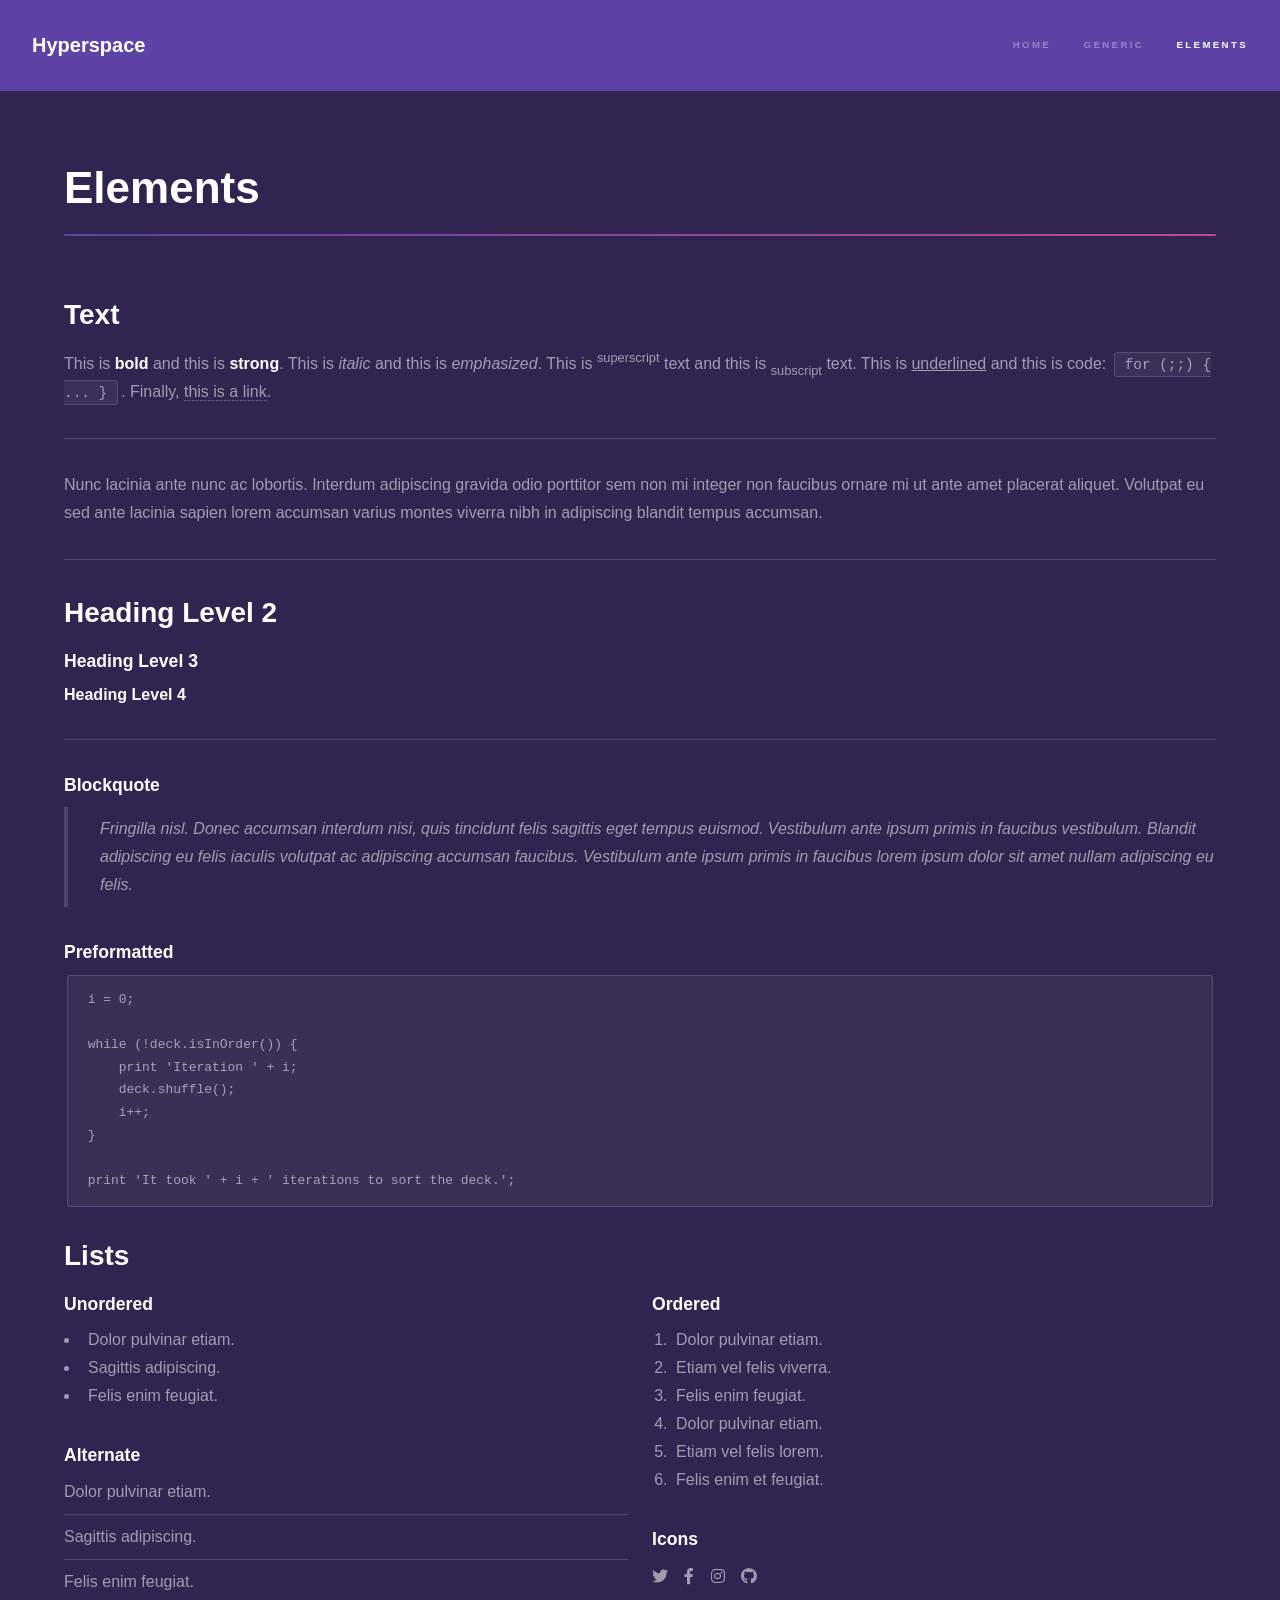
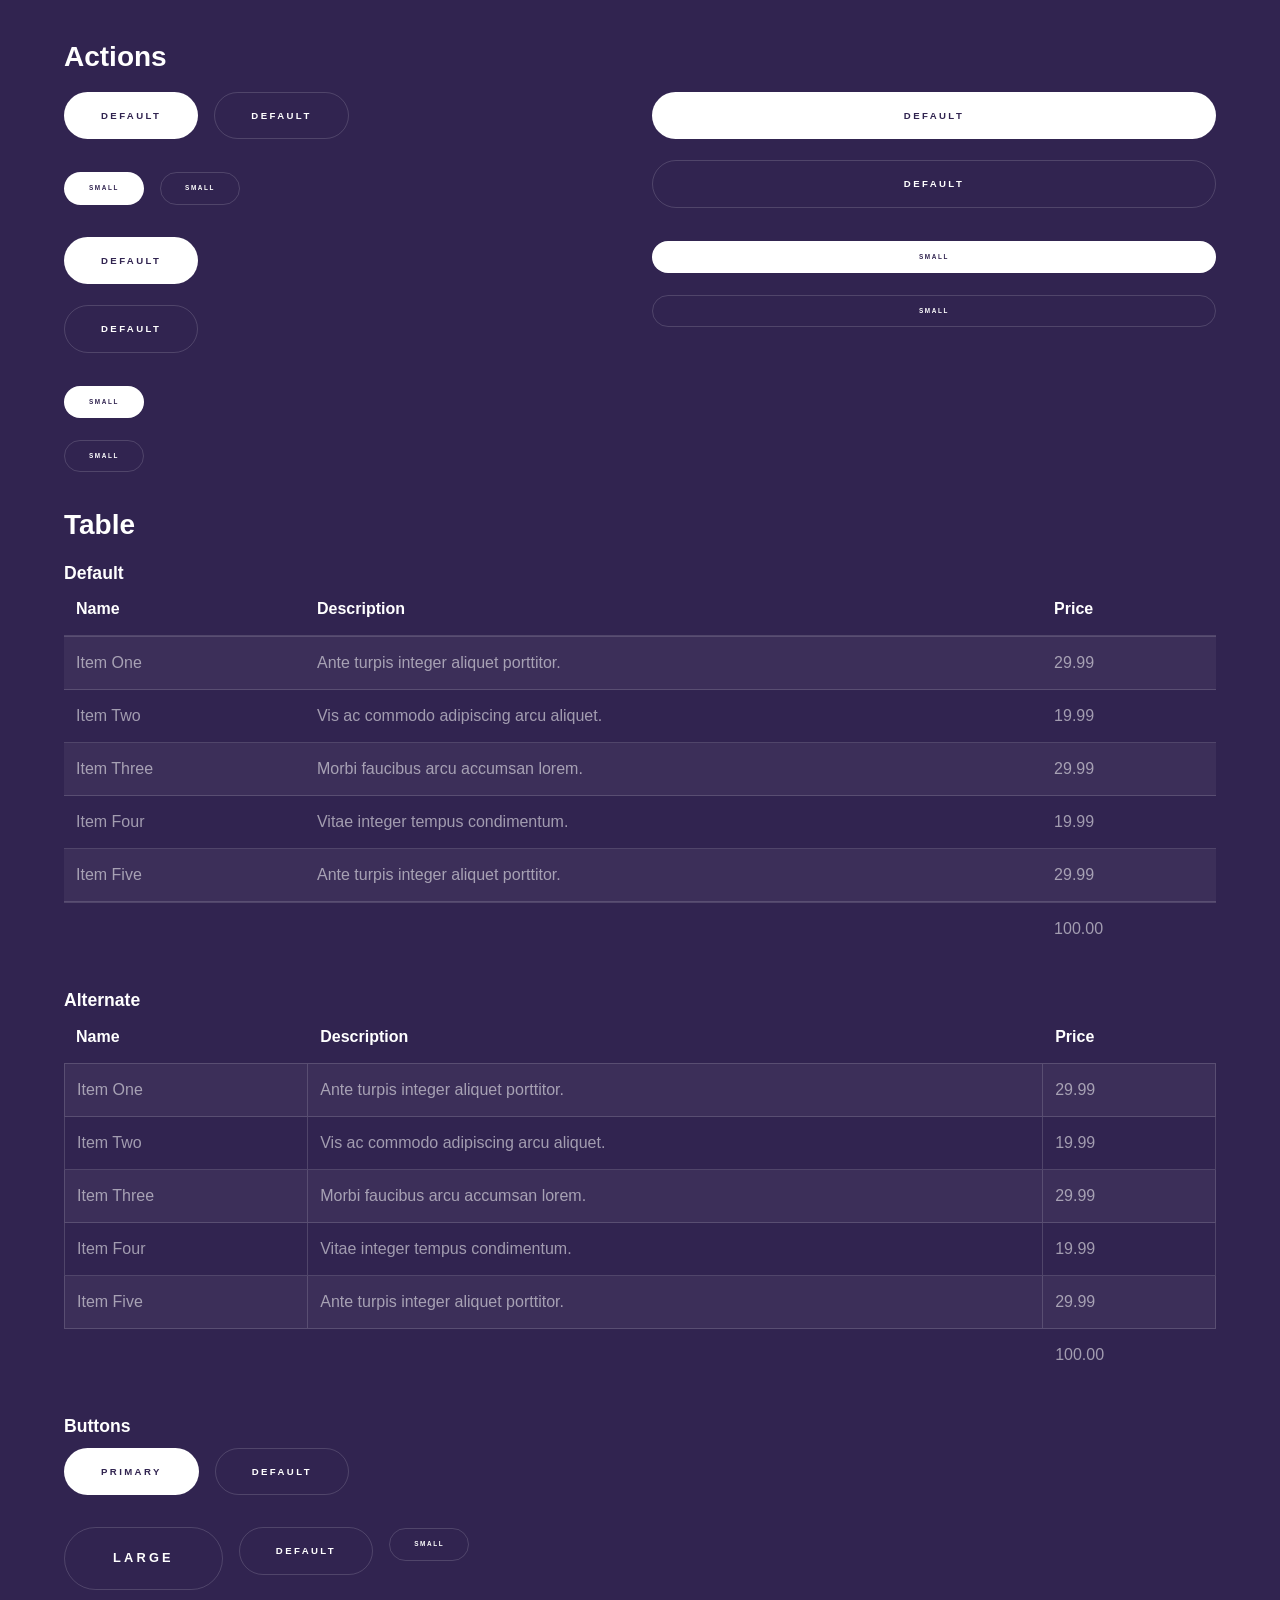
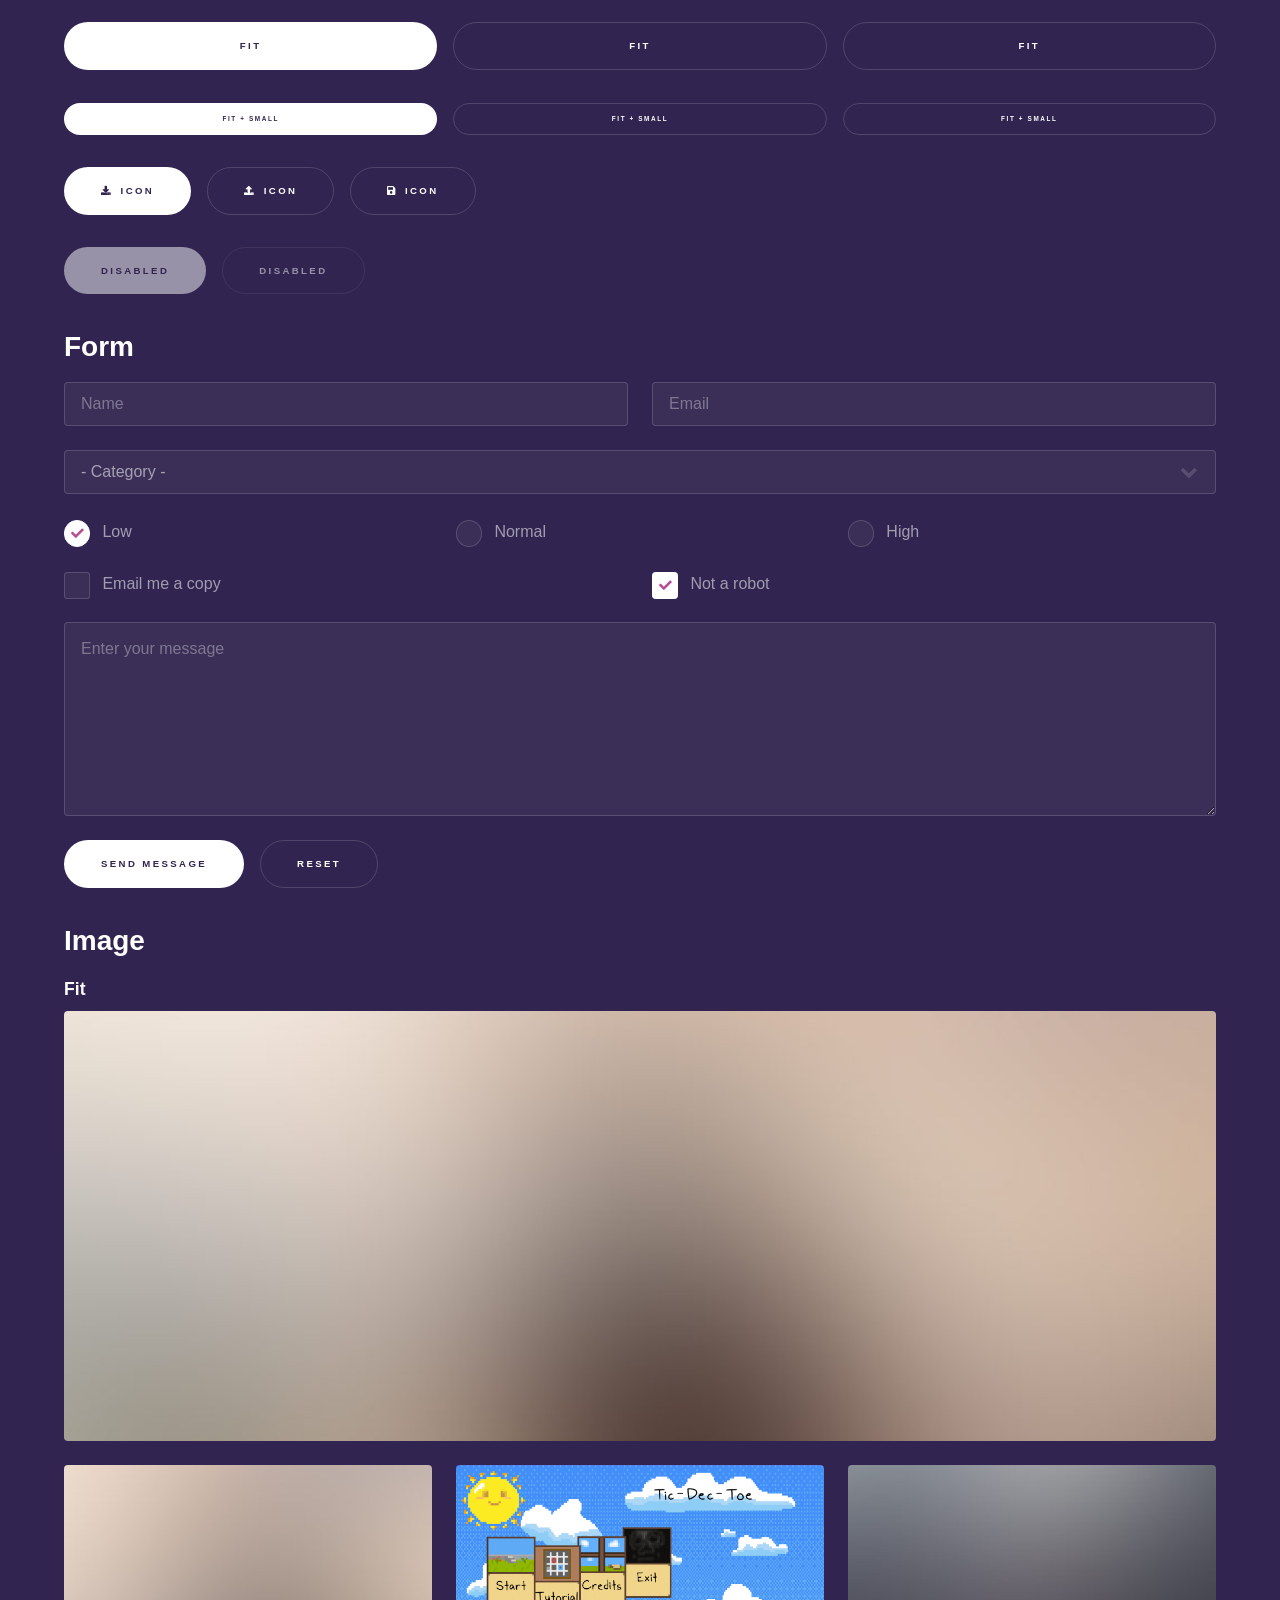
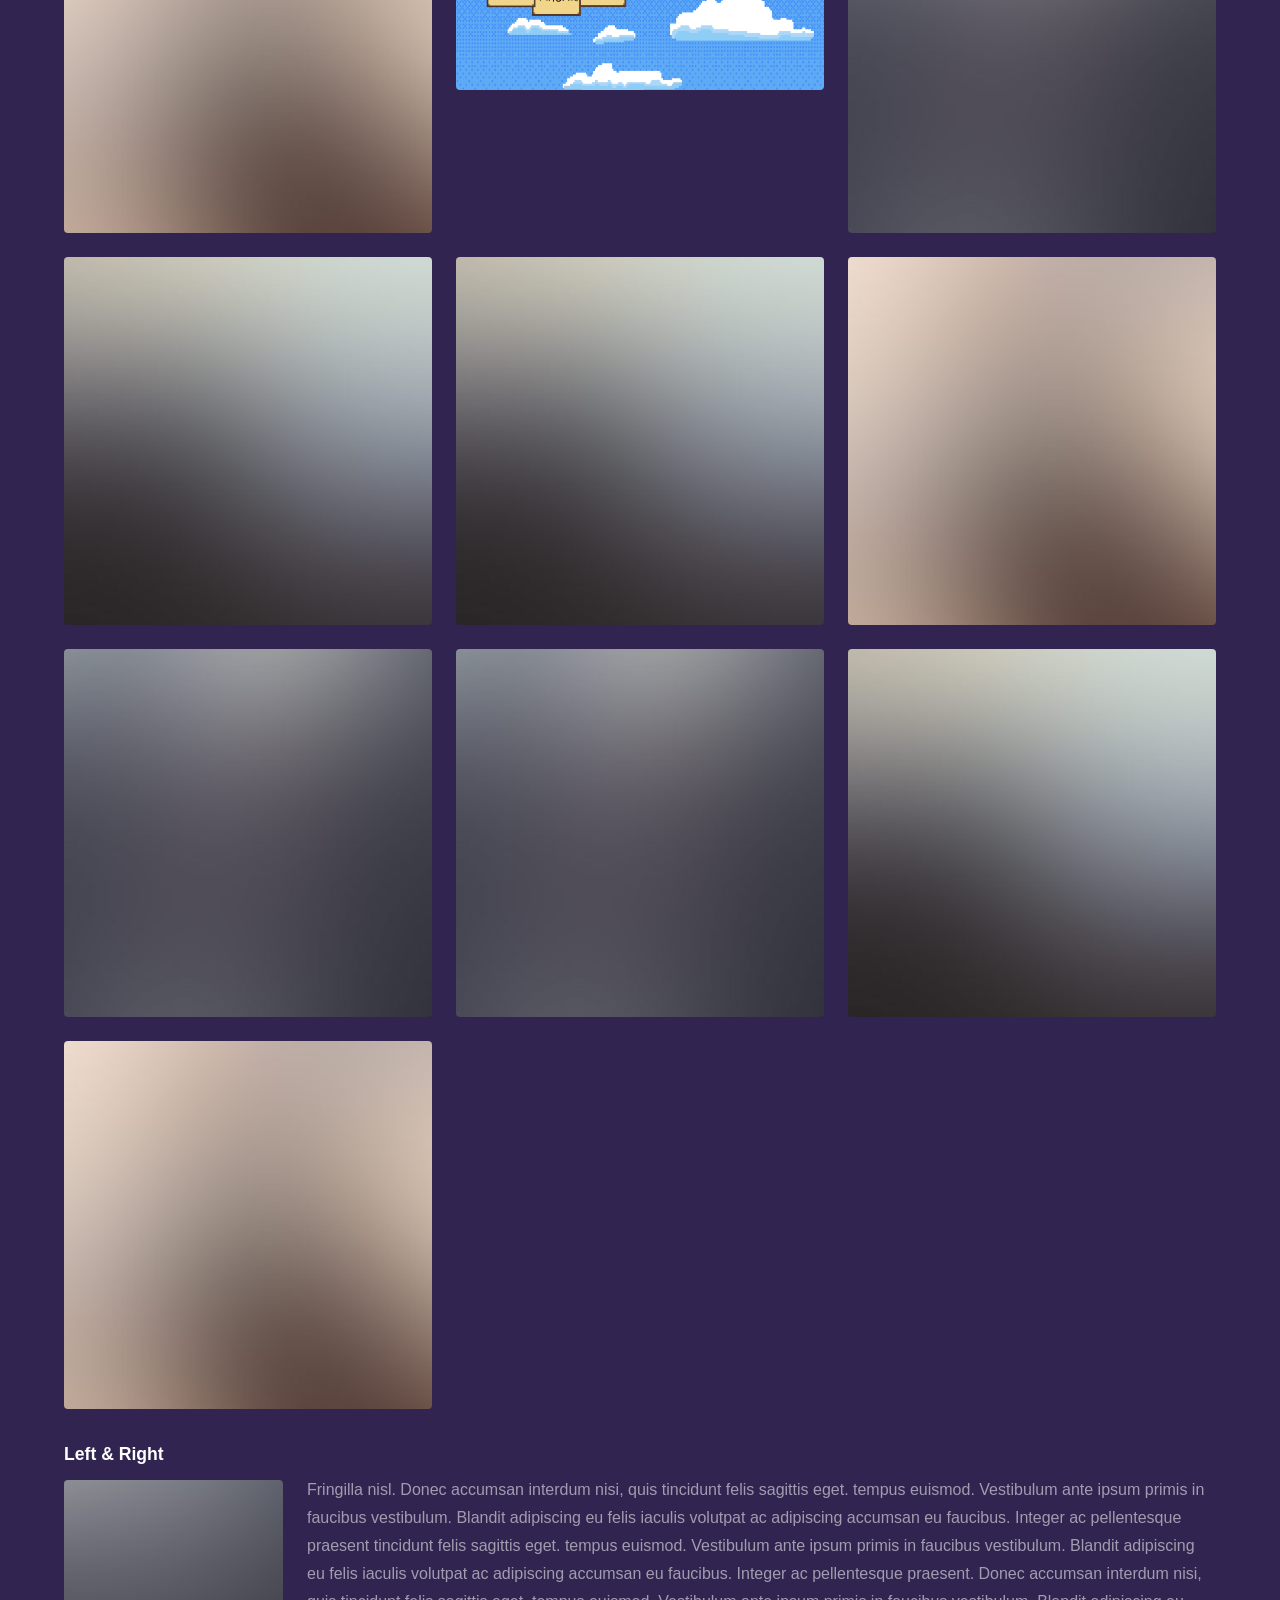
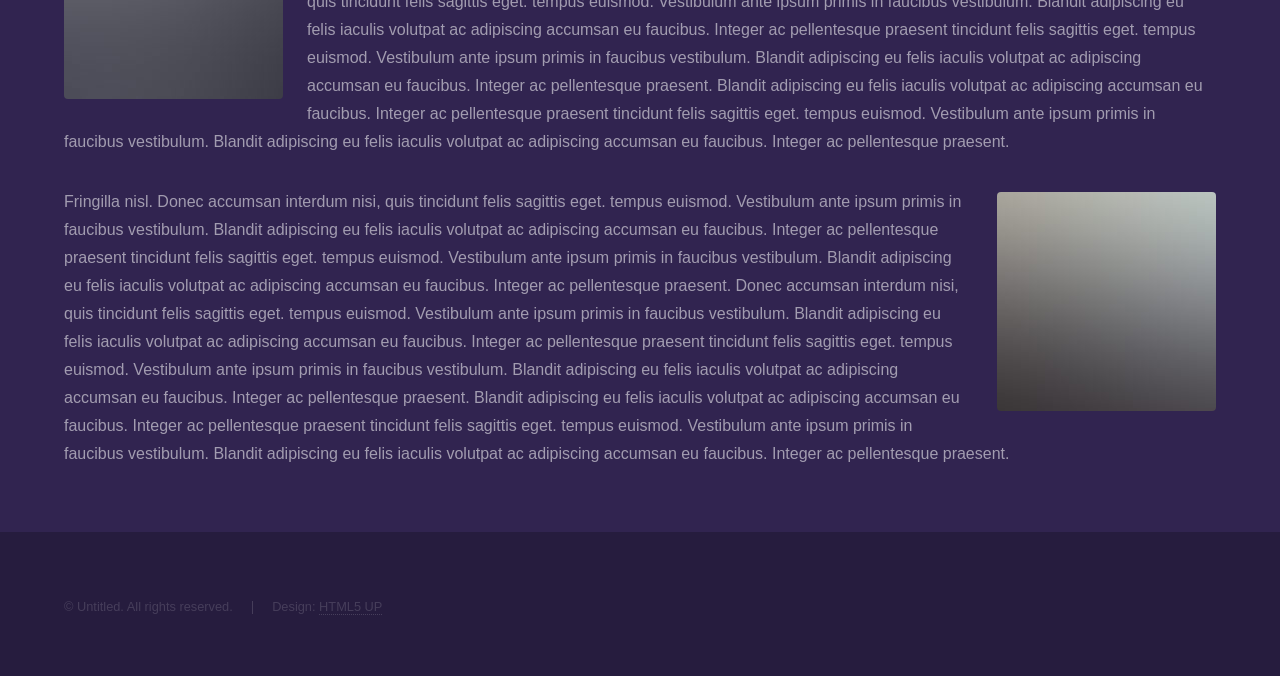
==== commit bddda16d: "changing to fit box" ====
--- a/elements.html
+++ b/elements.html
@@ -321,6 +321,7 @@
 										<div class="row gtr-uniform">
 											<div class="col-12"><span class="image fit"><img src="images/pic04.jpg" alt="" /></span></div>
 											<div class="col-4"><span class="image fit"><img src="images/pic01.jpg" alt="" /></span></div>
+											<div class="col-4"><span class="image fit"><img src="images/TicDecToeMenu.png" alt="" /></span></div>
 											<div class="col-4"><span class="image fit"><img src="images/pic02.jpg" alt="" /></span></div>
 											<div class="col-4"><span class="image fit"><img src="images/pic03.jpg" alt="" /></span></div>
 											<div class="col-4"><span class="image fit"><img src="images/pic03.jpg" alt="" /></span></div>
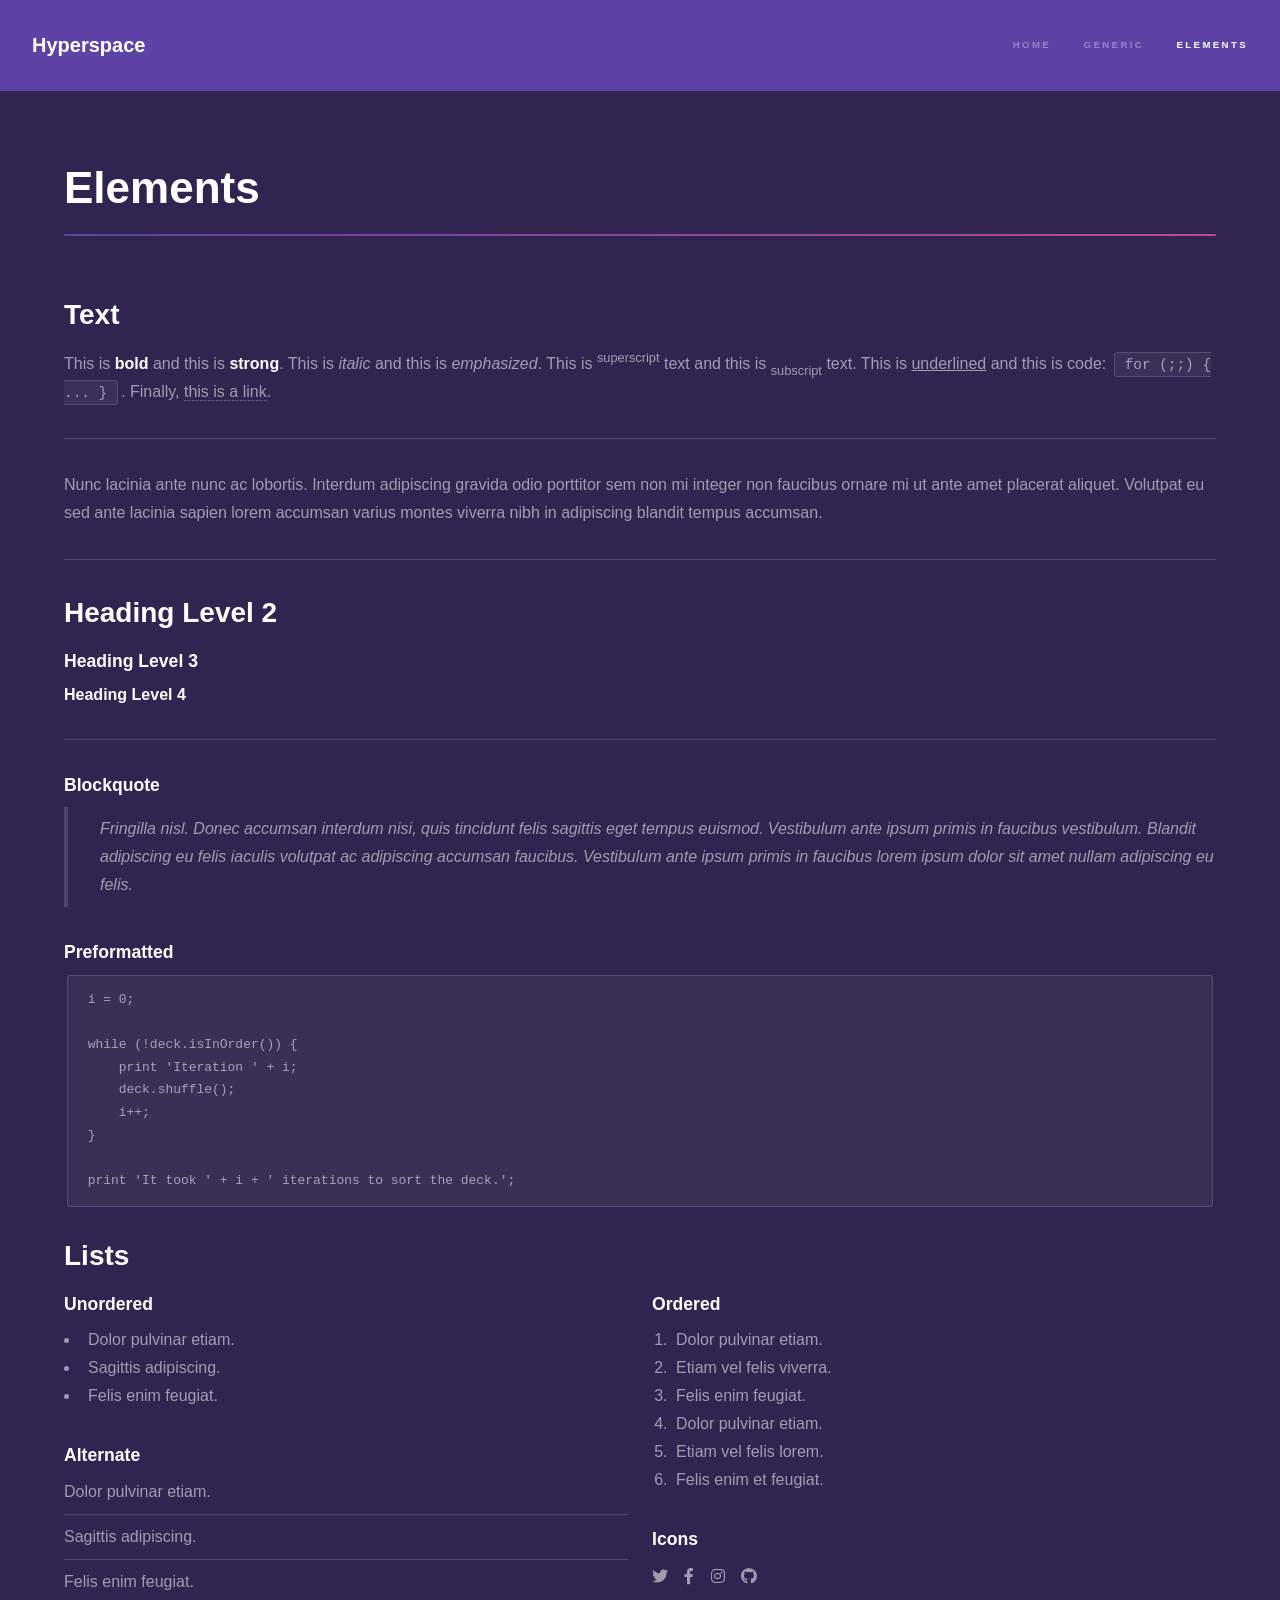
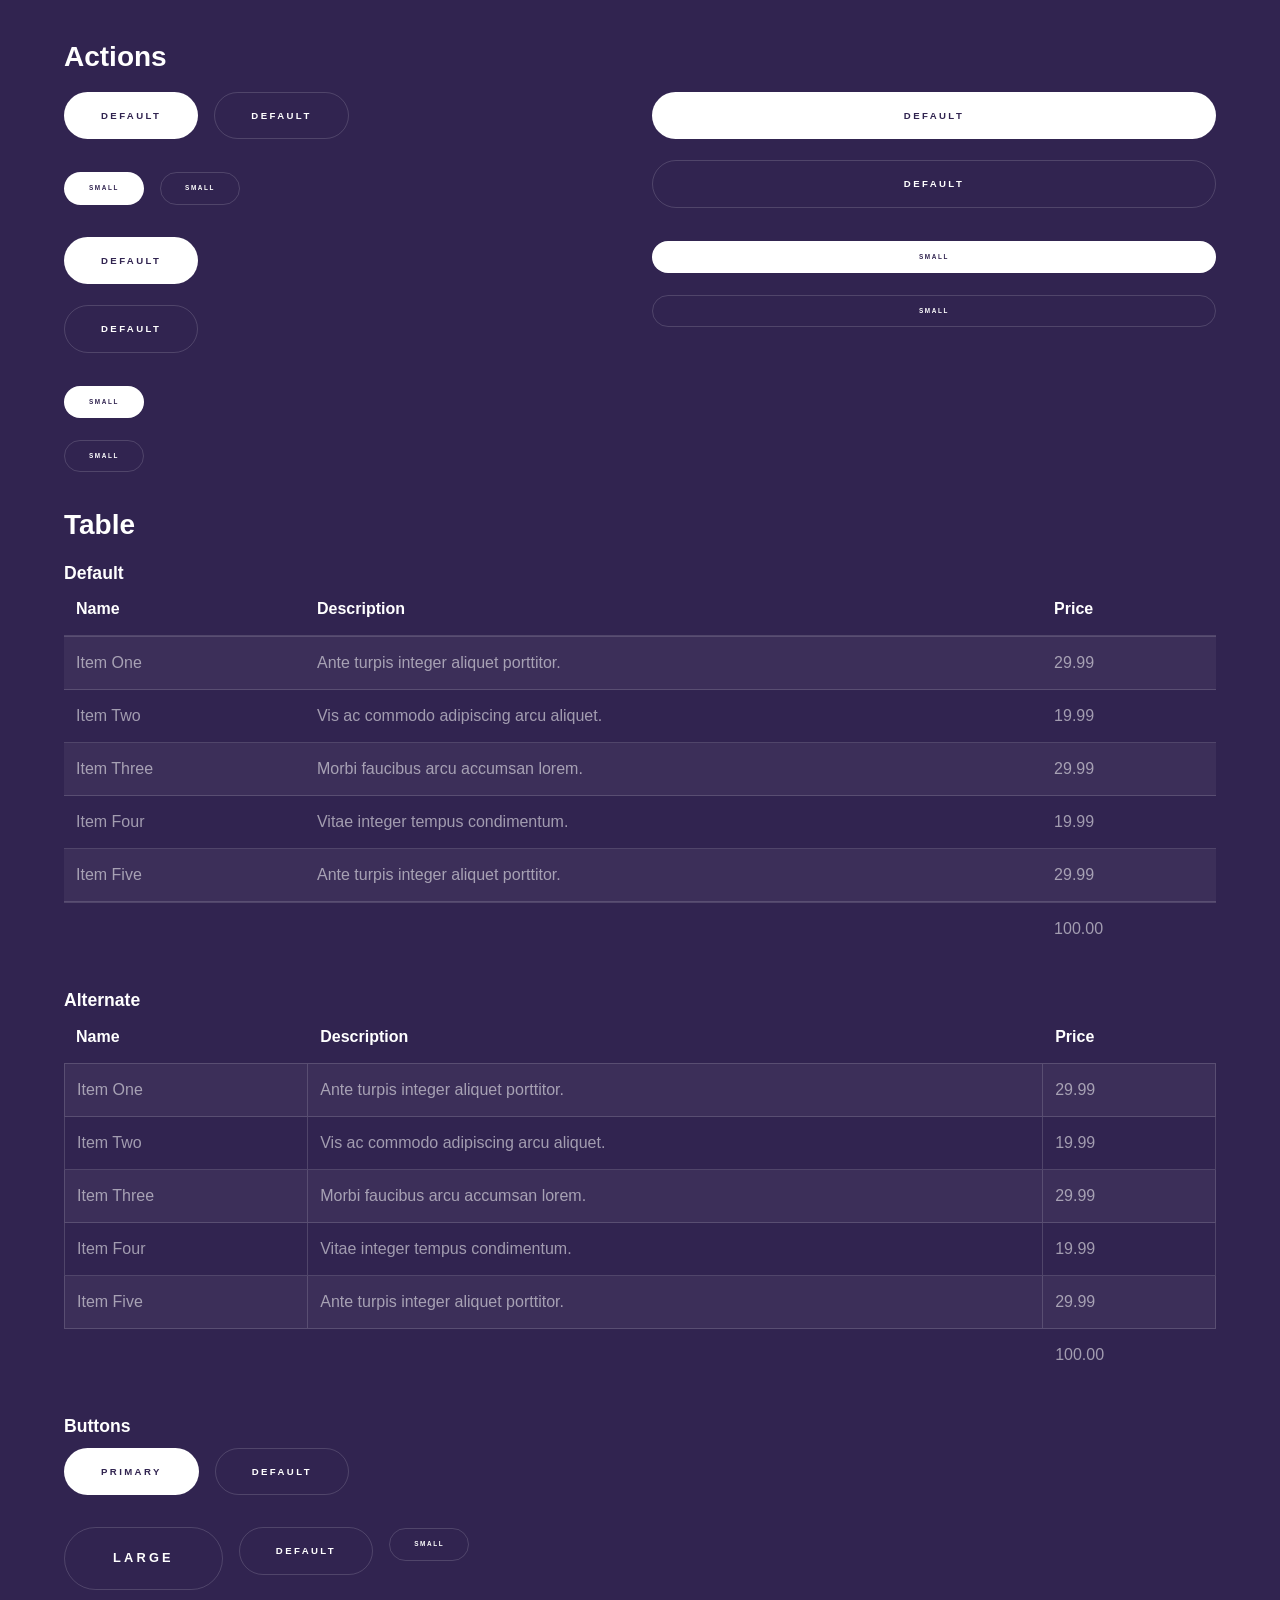
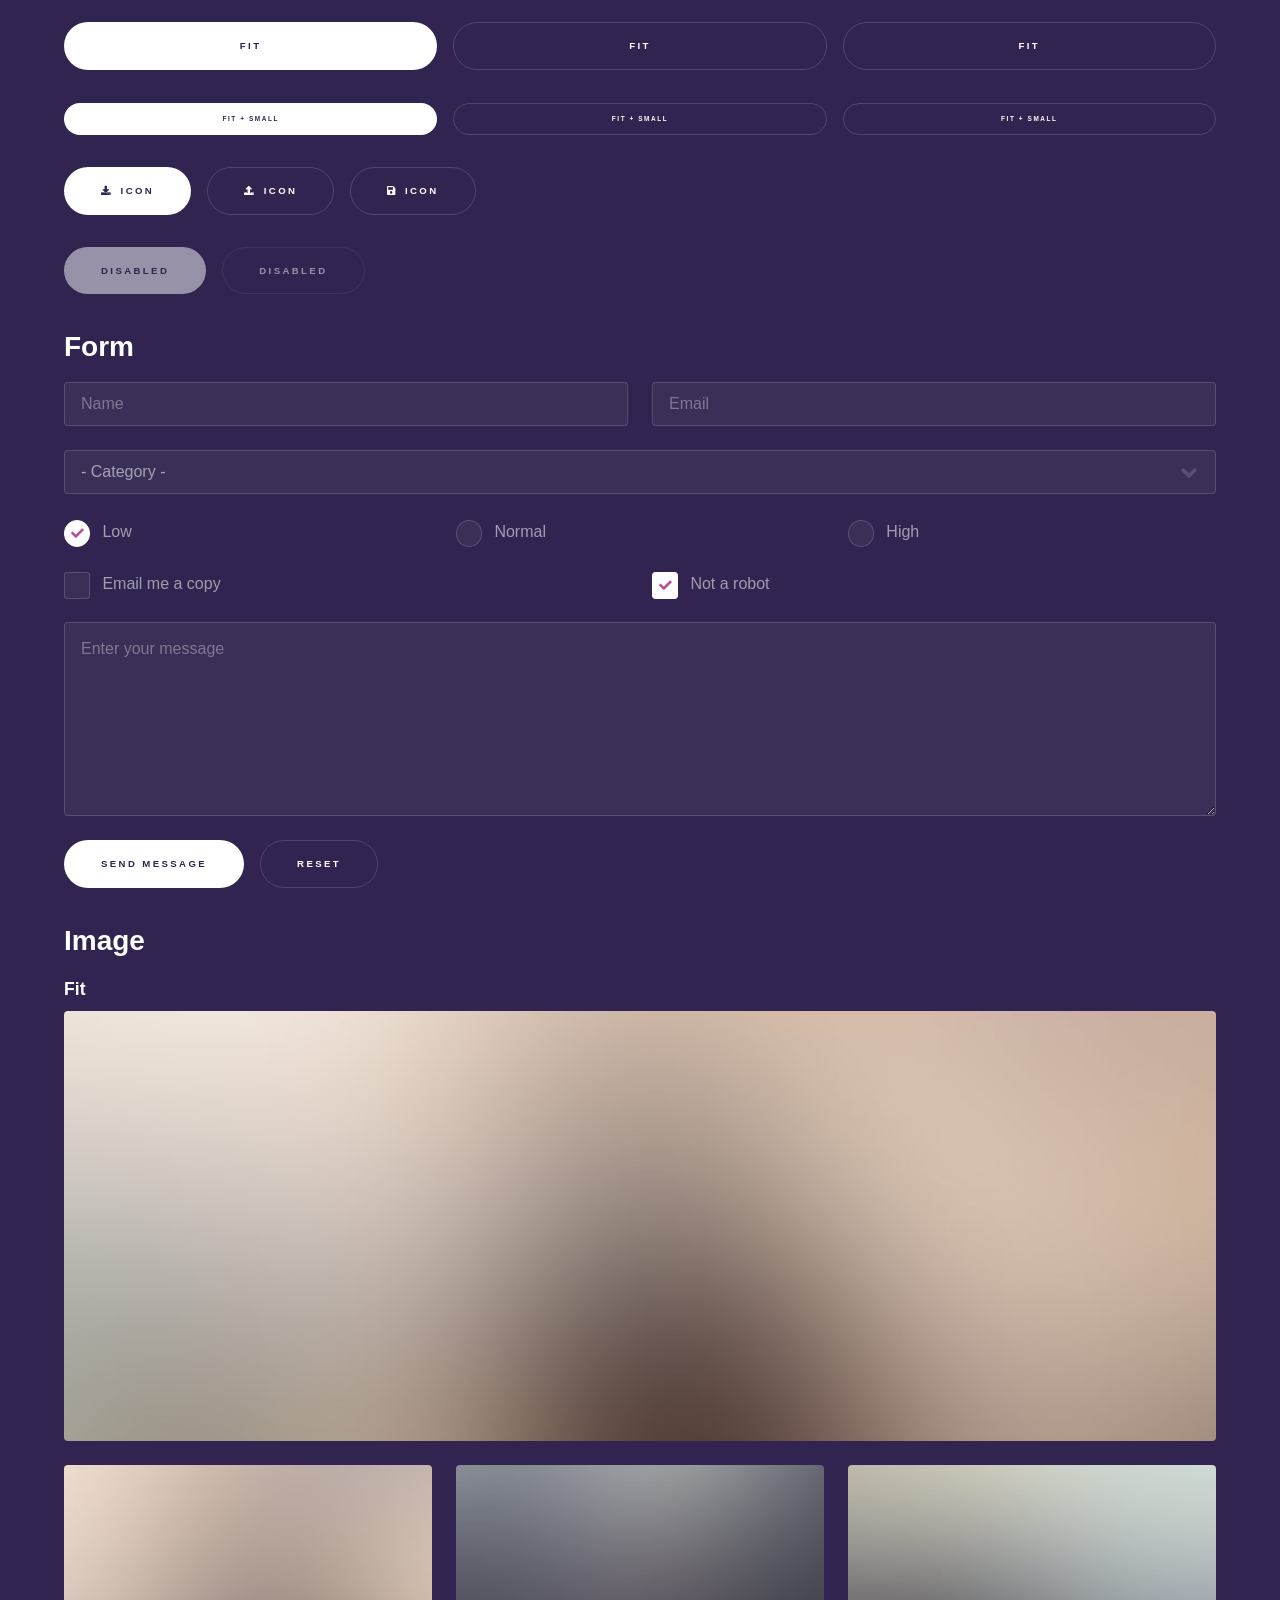
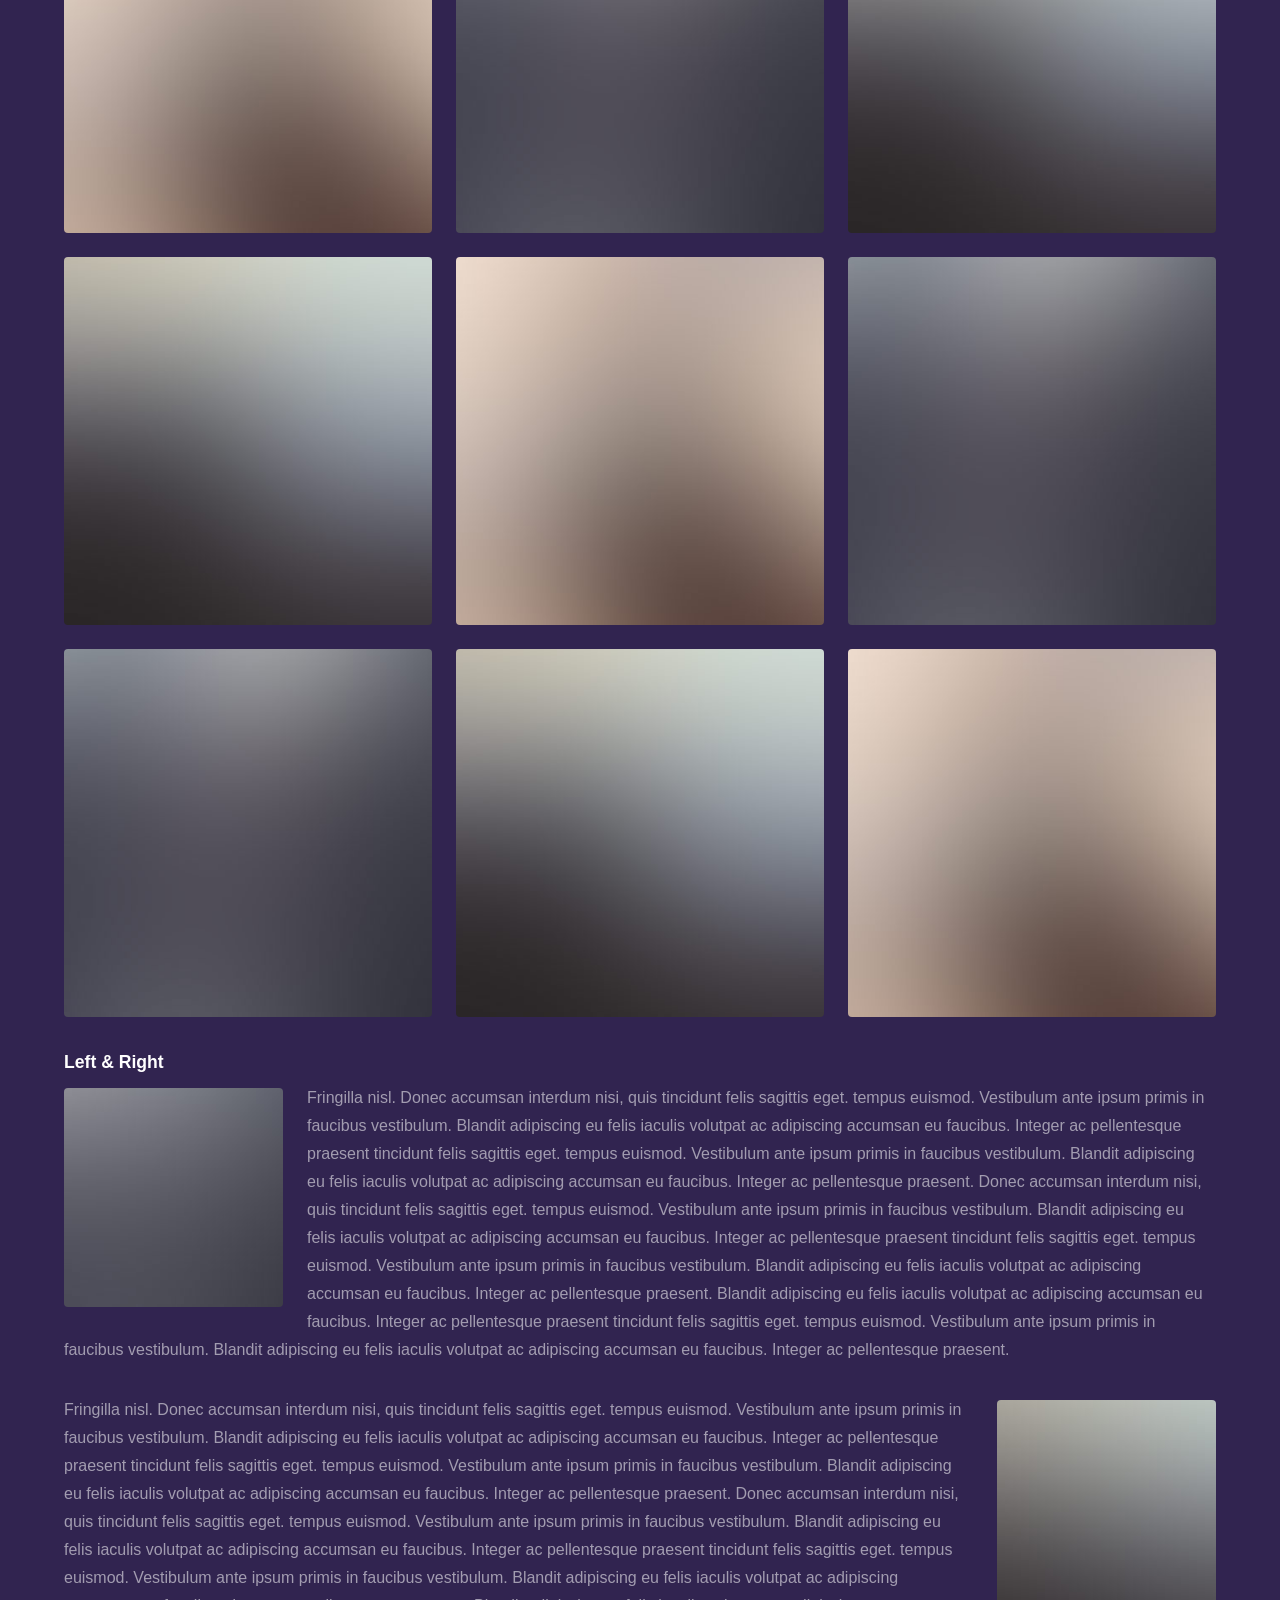
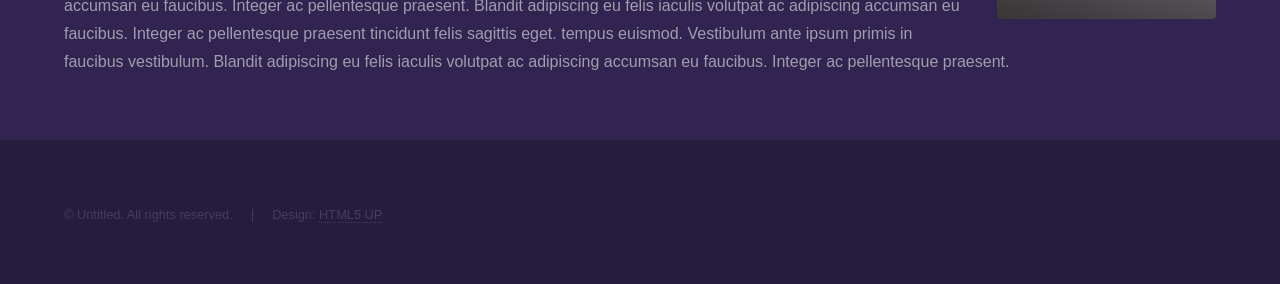
==== commit 43d3df57: "trying to fit" ====
--- a/elements.html
+++ b/elements.html
@@ -321,7 +321,6 @@
 										<div class="row gtr-uniform">
 											<div class="col-12"><span class="image fit"><img src="images/pic04.jpg" alt="" /></span></div>
 											<div class="col-4"><span class="image fit"><img src="images/pic01.jpg" alt="" /></span></div>
-											<div class="col-4"><span class="image fit"><img src="images/TicDecToeMenu.png" alt="" /></span></div>
 											<div class="col-4"><span class="image fit"><img src="images/pic02.jpg" alt="" /></span></div>
 											<div class="col-4"><span class="image fit"><img src="images/pic03.jpg" alt="" /></span></div>
 											<div class="col-4"><span class="image fit"><img src="images/pic03.jpg" alt="" /></span></div>
